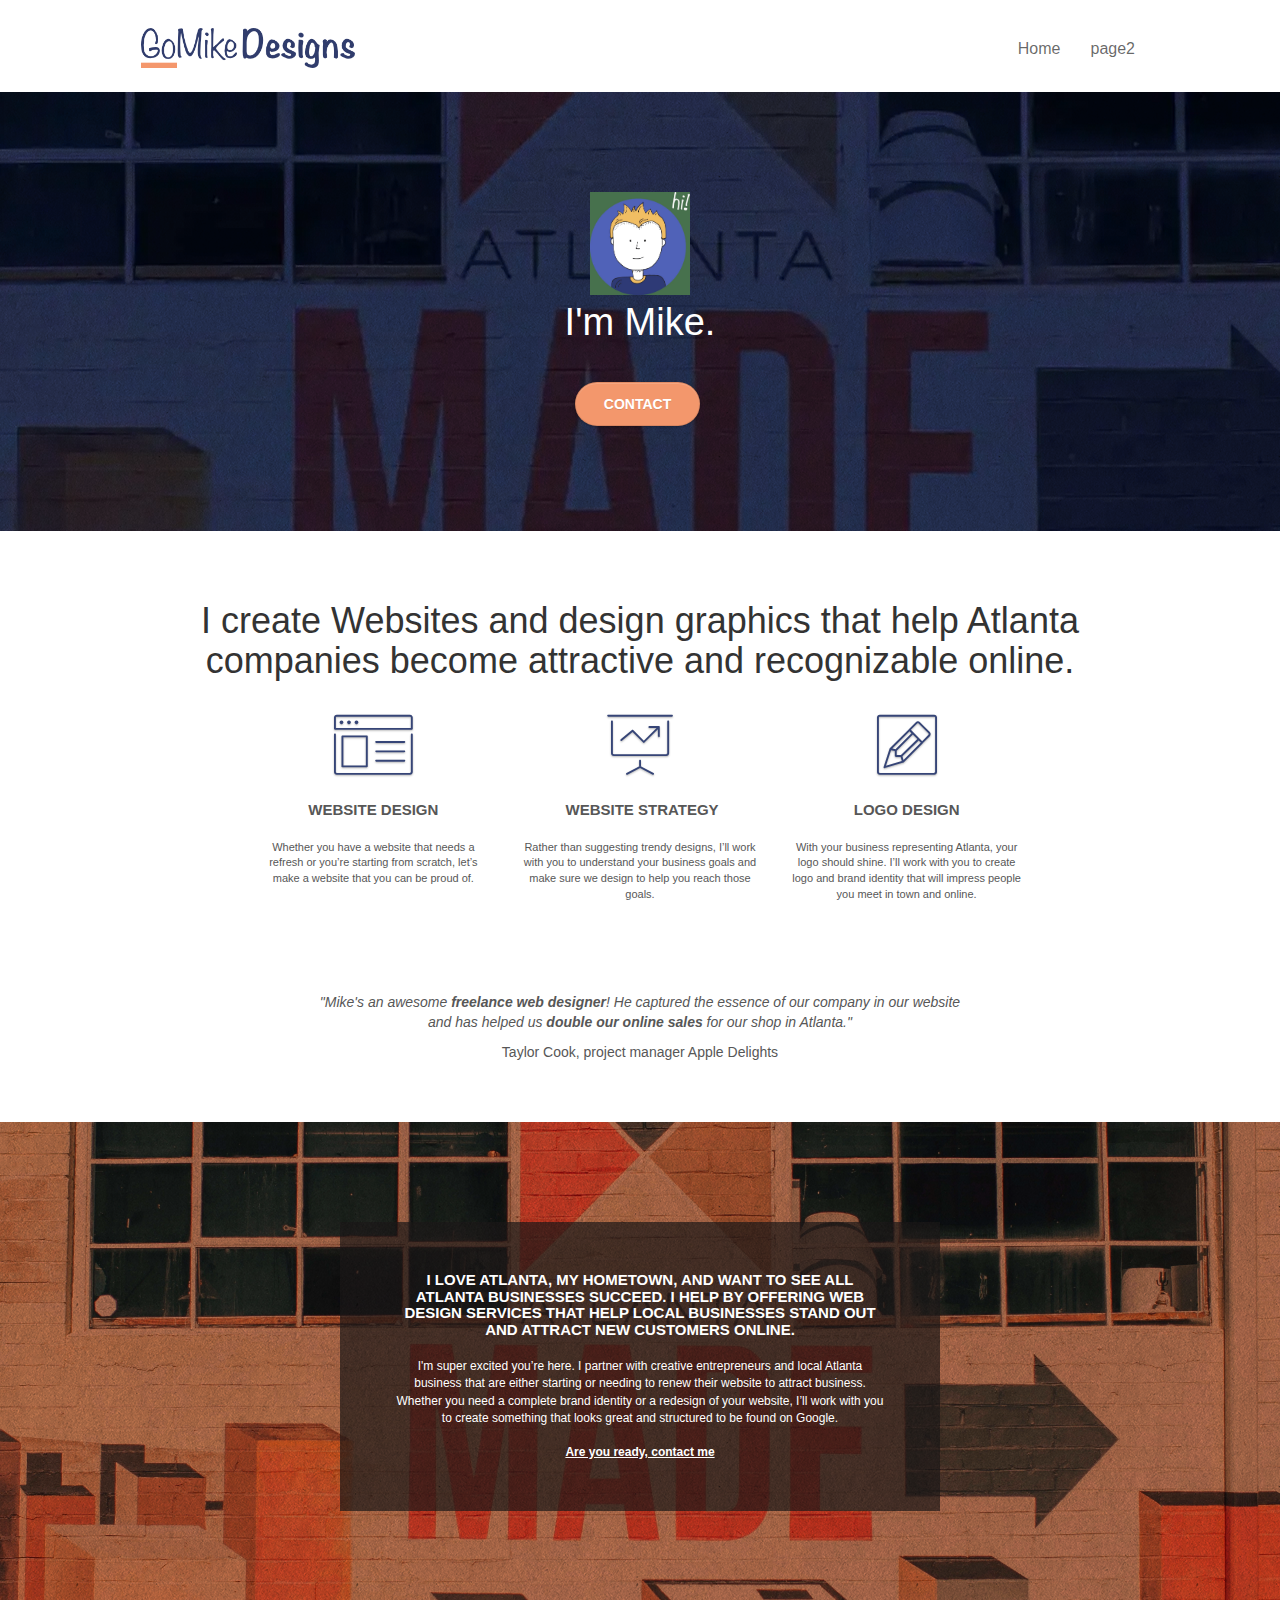
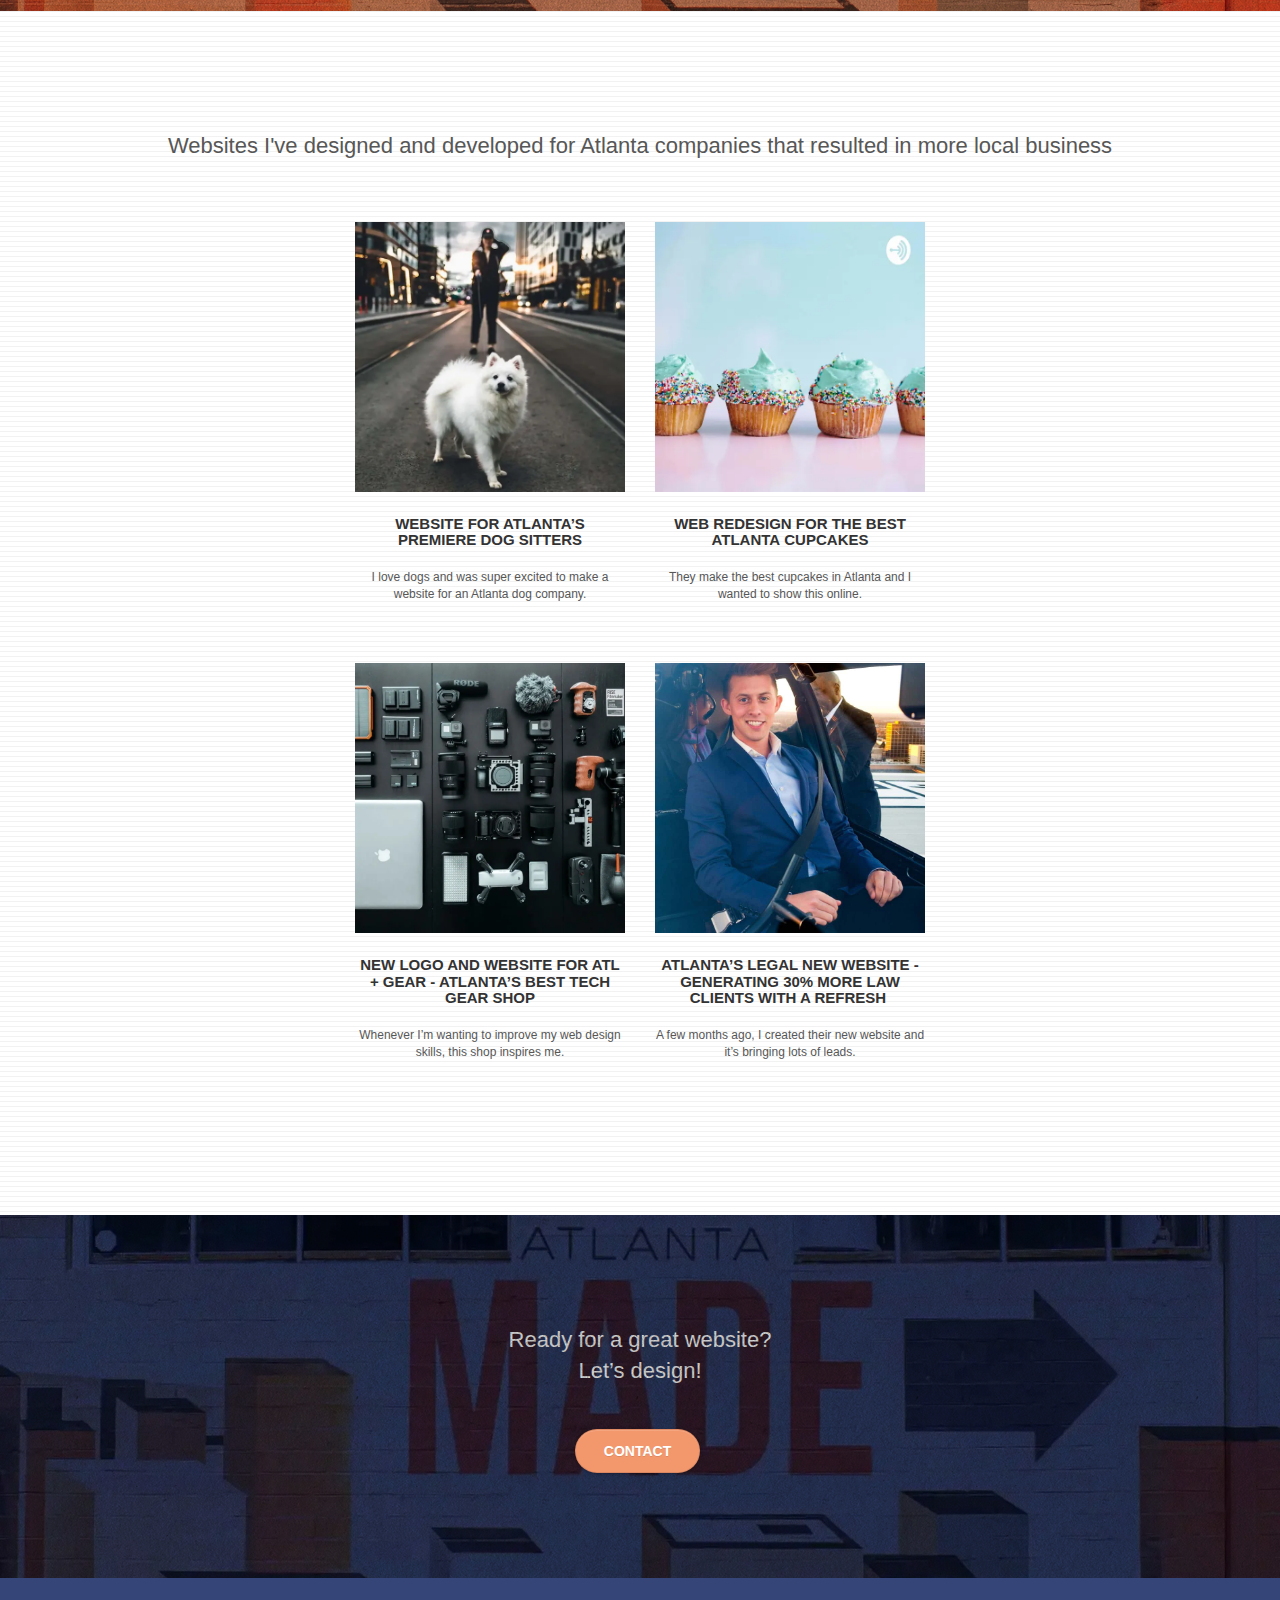
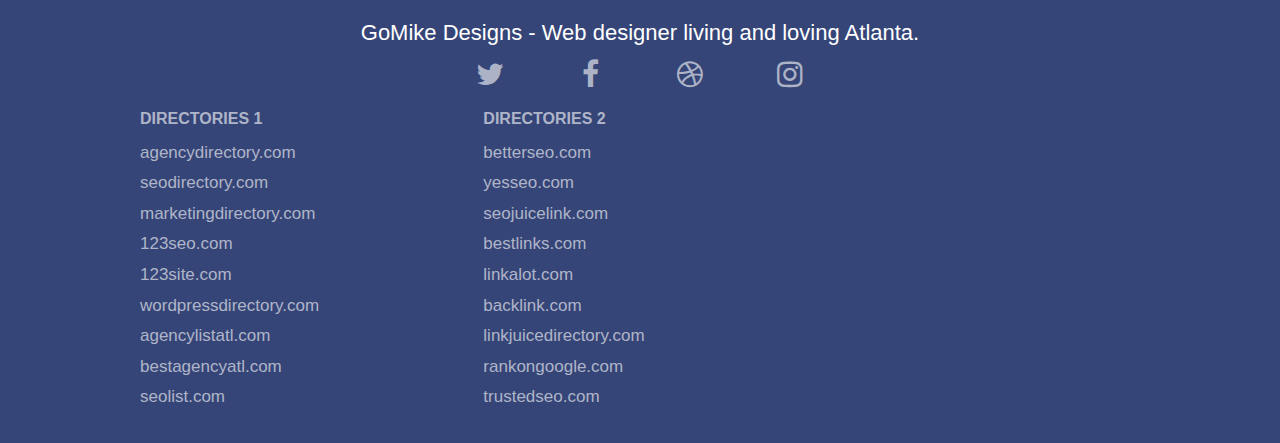
==== P4-Project-Updates/index.html @ a7c68af0 "deleted broken links in footer" ====
<!doctype html>
<html lang="en">
<head>
    <meta charset="utf-8">
    <meta name="keywords" content="seo, google, website, internet, web design, design agency, design agency, design agency, design agency, design agency, design agency, logo design atlanta">
    <meta name="description" content="I'm Mike and your should hire me to build your website">
    <meta name="viewport" content="width=device-width, initial-scale=1.0, viewport-fit=cover">
    <meta name="robots" content="index, follow">
	<link rel="shortcut icon" type="image/png" href="favicon.jpg">
    
	<link rel="stylesheet" type="text/css" href="./css/bootstrap.css">
	<link rel="stylesheet" type="text/css" href="style.css">
	<link rel="stylesheet" type="text/css" href="./css/font-awesome.css">
	<link rel="stylesheet" type="text/css" href="./css/et-line.css">
	
    
	<script defer src="./js/jquery-2.1.0-min.js"></script>
	<script defer src="./js/bootstrap-min.js"></script>
	<script defer src="./js/blocs-min.js"></script>
	<script defer src="./js/jquery.touchSwipe-min.js"></script>
	<script defer src="./js/gmaps-min.js"></script>

    <title>Go Mike Designs</title>

    
<!-- Analytics -->
 
<!-- Analytics END -->
    
</head>
<body>
<!-- Main container -->
<main class="page-container">
    
<!-- bloc-0 -->
<header class="bloc bgc-white l-bloc " id="bloc-0">
	<div class="container bloc-sm">
		<nav class="navbar row">
			<div class="navbar-header">
					<!-- <div class="keywords" style="color:#cccccc;font-size:1px;">web agency atlanta, web strategy, web design, logo, website, web, internet, logo design</div> -->
				<a class="navbar-brand" href="index.html"><img src="img/atlanta-web-design-logo.png" alt="Go Mike Designs" width="386" height="72" /></a>
					<!-- <div class="keywords" style="color:#cccccc;font-size:1px;">web agency atlanta, web strategy, web design, logo, website, web, internet, logo design</div> -->

				<button id="nav-toggle" type="button" class="ui-navbar-toggle navbar-toggle" data-toggle="collapse" data-target=".navbar-1">
					<span class="sr-only">Toggle navigation</span><span class="icon-bar"></span><span class="icon-bar"></span><span class="icon-bar"></span>
				</button>
			</div>
			<div class="collapse navbar-collapse navbar-1 special-dropdown-nav">
				<ul class="site-navigation nav navbar-nav">
					<li>
						<a href="index.html">Home</a>
					</li>
					<li>
					</li>
					<li>
						<a href="page2.html">page2</a>
					</li>
				</ul>
			</div>
		</nav>
	</div>
</header>
<!-- bloc-0 END -->

<!-- bloc-1-hero -->
<div class="bloc bgc-dark-slate-blue bg-atlanta-20made-20sign d-bloc bg-t-edge bloc-bg-texture texture-paper b-parallax" id="bloc-1-hero">
	<div class="container bloc-lg">
		<div class="row tight-width-whitespace">
			<div class="col-sm-12">
				<img src="img/atlanta_web_designer_mike@2x.jpg" class="center-block image-resize-mode" width="100" height="103" alt="Hi!" />
				<p class="text-center hero-bloc-text tc-white ">
					I'm Mike.
				</p>
				<div class="text-center">
					<a href="page2.html" class="btn btn-lg btn-clean btn-rd cta-hero btn-atomic-tangerine" id="cta-hero">Contact</a>
				</div>
			</div>
		</div>
	</div>
</div>
<!-- bloc-1-hero END -->

<!-- bloc-2-services -->
<section class="bloc bgc-white l-bloc" id="bloc-2-services">
	<div class="container bloc-md">
		<div class="row">
			<div class="col-sm-12 text-center">
				<h1>I create Websites and design graphics that help Atlanta companies become attractive and recognizable online.</h1>
			</div>
		</div>
		<div class="row voffset-lg med-width-whitespace">
			<div class="col-sm-4">
				<div class="text-center">
					<span class="et-icon-browser sm-shadow icon-dark-slate-blue icons icon-lg"></span>
				</div>
				<h2 class="mg-md text-center service-header">
					Website Design
				</h2>
				<p class="text-center ">
					Whether you have a website that needs a refresh or you&rsquo;re starting from scratch, let&rsquo;s make a website that you can be proud of.
				</p>
			</div>
			<div class="col-sm-4">
				<div class="text-center">
					<span class="et-icon-presentation sm-shadow icon-dark-slate-blue icons icon-lg"></span>
				</div>
				<h2 class="mg-md text-center service-header">
					&nbsp;Website Strategy
				</h2>
				<p class="text-center ">
					Rather than suggesting trendy designs, I&rsquo;ll work with you to understand your business goals and make sure we design to help you reach those goals.<br>
				</p>
			</div>
			<div class="col-sm-4">
				<div class="text-center">
					<span class="et-icon-edit sm-shadow icon-dark-slate-blue icons icon-lg"></span>
				</div>
				<h2 class="mg-md text-center service-header">
					Logo Design
				</h2>
				<p class="text-center ">
					With your business representing Atlanta, your logo should shine. I&rsquo;ll work with you to create logo and brand identity that will impress people you meet in town and online.
				</p>
			</div>
		</div>
		<div class="row voffset-lg voffset">
			<div class="col-xs-12 col-md-8 col-md-offset-2 text-center">
				<p class="quote">"Mike's an awesome <span class="quote-bold">freelance web designer</span>! He captured the essence of our company in our website and has helped us <span class="quote-bold">double our online sales</span> for our shop in Atlanta."</p>
				<p class="quote_name">Taylor Cook, project manager Apple Delights</p>
			</div>
		</div>
	</div>
</section>
<!-- bloc-2-services END -->

<!-- bloc-3-what-i-do -->
<section class="bloc tc-white bgc-atomic-tangerine bloc-bg-texture texture-paper b-parallax bg-atlanta-20made-20sign-20orange d-bloc" id="bloc-3-what-i-do">
	<div class="container bloc-lg">
		<div class="row tight-width-whitespace black-background">
			<div class="col-sm-12">
				<h3 class="mg-md text-center tc-white">
					I love Atlanta, my hometown, and want to see all Atlanta businesses succeed. I help by offering web design services that help local businesses stand out and attract new customers online.<br>
				</h3>
				<p class="text-center white">
					I'm super excited you&rsquo;re here. I partner with creative entrepreneurs and local Atlanta business that are either starting or needing to renew their website to attract business. Whether you need a complete brand identity or a redesign of your website, I&rsquo;ll work with you to create something that looks great and structured to be found on Google.<br><br><a class="ltc-white bold-link" href="page2.html">Are you ready, contact me</a><br>
				</p>
			</div>
		</div>
	</div>
</section>
<!-- bloc-3-what-i-do END -->

<!-- bloc-4-portfolio -->
<section class="bloc bgc-white bg-lines-h2-bg bg-repeat l-bloc" id="bloc-4-portfolio">
	<div class="container bloc-lg">
		<div class="row">
			<div class="col-sm-12 text-center">
								<h2>Websites I've designed and developed for Atlanta companies that resulted in more local business</h2>

			</div>
		</div>
		<div class="row tight-width-whitespace portfolio-row">
			<div class="col-sm-6">
				<a href="#" data-lightbox="img/white_small_dog_in_the_city.webp" data-gallery-id="gallery-1" data-caption="Website for Atlanta's Premiere dog salon" data-frame="snapshot-lb"><img src="img/white_small_dog_in_the_city.webp" width="600" height="338" class="img-responsive portfolio-thumb" alt="dog"/></a>
				<h3 class="mg-md text-center">
					Website for Atlanta&rsquo;s premiere Dog Sitters
				</h3>
				<p class="text-center">
					I love dogs and was super excited to make a website for an Atlanta dog company.
				</p>
			</div>
			<div class="col-sm-6">
				<a href="#" data-lightbox="img/decorated_cupcakes.webp" data-gallery-id="gallery-1" data-caption="web redesign for the best cupcakes in Atlanta" data-frame="snapshot-lb"><img src="img/decorated_cupcakes.webp" width="600" height="338" class="img-responsive portfolio-thumb" alt="decorated cupcakes" /></a>
				<h3 class="mg-md text-center">
					Web redesign for the best Atlanta&nbsp;cupcakes
				</h3>
				<p class="text-center">
					They make the best cupcakes in Atlanta and I wanted to show this online.
				</p>
			</div>
		</div>
		<div class="row tight-width-whitespace portfolio-row">
			<div class="col-sm-6">
				<a href="#" data-lightbox="img/gear_tech.webp" data-gallery-id="gallery-1" data-caption="New logo and website for Atlanta's best tech gear shop" data-frame="snapshot-lb"><img src="img/gear_tech.webp" width="600" height="338" class="img-responsive portfolio-thumb" alt="tech gear" /></a>
				<h3 class="mg-md text-center">
					New logo and website for Atl + Gear - Atlanta&rsquo;s best tech gear shop
				</h3>
				<p class="text-center">
					Whenever I&rsquo;m wanting to improve my web design skills, this shop inspires me.
				</p>
			</div>
			<div class="col-sm-6">
				<a href="#" data-lightbox="img/business_man.jpg" data-gallery-id="gallery-1" data-caption="Atlanta's legal website generates 30% more clients after web redesign" data-frame="snapshot-lb"><img src="img/business_man.jpg" width="600" height="338" class="img-responsive portfolio-thumb" alt="man in a business suit" /></a>
				<h3 class="mg-md text-center">
					Atlanta&rsquo;s legal new website - Generating 30% more law clients with a refresh&nbsp;
				</h3>
				<p class="text-center">
					A few months ago, I created their new website and it&rsquo;s bringing lots of leads.
				</p>
			</div>
		</div>
	</div>
</section>
<!-- bloc-4-portfolio END -->

<!-- bloc-5-cta -->
<section class="bloc bgc-dark-slate-blue bg-atlanta-20made-20sign d-bloc bloc-bg-texture texture-paper" id="bloc-5-cta">
	<div class="container bloc-lg">
		<div class="row">
			<h2 class="mg-md text-center tc-white">
				Ready for a great website? <br>Let&rsquo;s design!
			</h2>
			<div class="col-sm-12 text-center">
				<a href="page2.html" class="btn btn-atomic-tangerine btn-clean btn-rd btn-lg cta-hero">Contact</a>
			</div>
		</div>
	</div>
</section>
<!-- bloc-5-cta END -->

<!-- Footer - bloc-8 -->
<footer class="bloc bgc-dark-slate-blue d-bloc" id="bloc-8">
	<div class="container bloc-sm">
		<div class="row">
			<div class="col-sm-12">
				<h2 class="text-center white">
					GoMike Designs - Web designer living and loving Atlanta.<br>
				</h2>
				<div class="row row-no-gutters social">
					<div class="col-sm-3">
						<div class="text-center">
							<a class="social" href="index.html" aria-label="twitter"><span class="fa fa-twitter icon-md"></span></a>
						</div>
					</div>
					<div class="col-sm-3">
						<div class="text-center">
							<a class="social" href="index.html" aria-label="facebook"><span class="fa fa-facebook icon-md"></span></a>
						</div>
					</div>
					<div class="col-sm-3">
						<div class="text-center">
							<a class="social" href="index.html" aria-label="dribbble"><span class="fa fa-dribbble icon-md"></span></a>
						</div>
					</div>
					<div class="col-sm-3">
						<div class="text-center">
							<a class="social" href="index.html" aria-label="instagram"><span class="fa fa-instagram icon-md"></span></a>
						</div>
					</div>

					<!-- <div class="keywords" style="color:#364577;">web agency atlanta, web strategy, web design, logo, website, web, internet, logo design</div> -->

				</div>
					<div class="row">
						<!-- all broken links -->
					<!-- <div class="col-sm-4">
						<h3 class="col-sm-4_header">Partners</h3>
							<ul>
								<li><a href="car.com">car.com</a></li>
								<li><a href="pizza.com">pizza.com</a></li>
								<li><a href="myroof.com">myroof.com</a></li>
								<li><a href="realestateseo.com">realestateseo.com</a></li> 
							</ul>		
					</div> -->
					<div class="col-sm-4">
						<h3 class="col-sm-4_header">Directories 1</h3>
						<ul>
							<li><a href="agencydirectory.com">agencydirectory.com</a></li>
							<li><a href="seodirectory.com">seodirectory.com</a></li>
							<li><a href="marketingdirectory.com">marketingdirectory.com</a></li>
							<li><a href="123seo.com">123seo.com</a></li>
							<li><a href="123site.com">123site.com</a></li>
							<li><a href="wordpressdirectory.com">wordpressdirectory.com</a></li>
							<li><a href="agencylistatl.com">agencylistatl.com</a></li>
							<li><a href="bestagencyatl.com">bestagencyatl.com</a></li>
							<li><a href="seolist.com">seolist.com</a></li>
						</ul>
					</div>
					<div class="col-sm-4">
						<h3 class="col-sm-4_header">Directories 2</h3>
						<ul>
							<li><a href="betterseo.com">betterseo.com</a></li>
							<li><a href="yesseo.com">yesseo.com</a></li>
							<li><a href="seojuicelink.com">seojuicelink.com</a></li>
							<li><a href="bestlinks.com">bestlinks.com</a></li>
							<li><a href="linkalot.com">linkalot.com</a></li>
							<li><a href="backlink.com">backlink.com</a></li>
							<li><a href="linkjuicedirectory.com">linkjuicedirectory.com</a></li>
							<li><a href="rankongoogle.com">rankongoogle.com</a></li>
							<li><a href="trustedseo.com">trustedseo.com</a></li>
						</ul>
					</div>
				</div>
			</div>
		</div>
	</div>
</footer>
<!-- Footer - bloc-8 END -->

</main>
<!-- Main container END -->
    

</body>
</html>
---- P4-Project-Updates/style.css ----
body {
    margin: 0;
    padding: 0;
    background: #FFF;
    overflow-x: hidden;
    -webkit-font-smoothing: antialiased;
    -moz-osx-font-smoothing: grayscale;
}

a,
button {
    transition: all .3s ease-in-out;
    outline: none!important;
}

a:hover {
    text-decoration: none;
    cursor: pointer;
}

#page-loading-blocs-notifaction {
    position: fixed;
    top: 0;
    bottom: 0;
    width: 100%;
    z-index: 100000;
    background: #FFFFFF url("img/pageload-spinner.gif") no-repeat center center;
}

.bloc {
    width: 100%;
    clear: both;
    background: 50% 50% no-repeat;
    padding: 0 50px;
    -webkit-background-size: cover;
    -moz-background-size: cover;
    -o-background-size: cover;
    background-size: cover;
    position: relative;
}

.bloc .container {
    padding-left: 0;
    padding-right: 0;
}

.bloc-lg {
    padding: 100px 50px;
}

.bloc-md {
    padding: 50px;
}

.bloc-sm {
    padding: 20px 50px;
}

.bg-center,
.bg-l-edge,
.bg-r-edge,
.bg-t-edge,
.bg-b-edge,
.bg-tl-edge,
.bg-bl-edge,
.bg-tr-edge,
.bg-br-edge,
.bg-repeat {
    -webkit-background-size: auto!important;
    -moz-background-size: auto!important;
    -o-background-size: auto!important;
    background-size: auto!important;
}

.bg-repeat {
    background: repeat;
}

.bg-t-edge {
    background: top no-repeat;
}

.bloc-bg-texture::before {
    content: "";
    background-size: 2px 2px;
    position: absolute;
    top: 0;
    bottom: 0;
    left: 0;
    right: 0;
}

.texture-paper::before {
    background: url("img/texture_paper.webp");
    background-size: 280px 280px;
}

.b-parallax {
    background-attachment: fixed;
}

.d-bloc {
    color: rgba(255, 255, 255, .7);
}

.d-bloc button:hover {
    color: rgba(255, 255, 255, .9);
}

.d-bloc .icon-round,
.d-bloc .icon-square,
.d-bloc .icon-rounded,
.d-bloc .icon-semi-rounded-a,
.d-bloc .icon-semi-rounded-b {
    border-color: rgba(255, 255, 255, .9);
}

.d-bloc .divider-h span {
    border-color: rgba(255, 255, 255, .2);
}

.d-bloc .a-btn,
.d-bloc .navbar a,
.d-bloc .navbar-brand,
.d-bloc a .icon-sm,
.d-bloc a .icon-md,
.d-bloc a .icon-lg,
.d-bloc a .icon-xl,
.d-bloc h1 a,
.d-bloc h2 a,
.d-bloc h3 a,
.d-bloc h4 a,
.d-bloc h5 a,
.d-bloc h6 a,
.d-bloc p a {
    color: rgba(255, 255, 255, .6);
}

.d-bloc .a-btn:hover,
.d-bloc .navbar a:hover,
.d-bloc .navbar-brand:hover,
.d-bloc a:hover .icon-sm,
.d-bloc a:hover .icon-md,
.d-bloc a:hover .icon-lg,
.d-bloc a:hover .icon-xl,
.d-bloc h1 a:hover,
.d-bloc h2 a:hover,
.d-bloc h3 a:hover,
.d-bloc h4 a:hover,
.d-bloc h5 a:hover,
.d-bloc h6 a:hover,
.d-bloc p a:hover {
    color: rgba(255, 255, 255, 1);
}

.d-bloc .navbar-toggle .icon-bar {
    background: rgba(255, 255, 255, 1);
}

.d-bloc .btn-wire,
.d-bloc .btn-wire:hover {
    color: rgba(255, 255, 255, 1);
    border-color: rgba(255, 255, 255, 1);
}

.d-bloc .panel {
    color: rgba(0, 0, 0, .5);
}

.d-bloc .panel button:hover {
    color: rgba(0, 0, 0, .7);
}

.d-bloc .panel icon {
    border-color: rgba(0, 0, 0, .7);
}

.d-bloc .panel .divider-h span {
    border-color: rgba(0, 0, 0, .1);
}

.d-bloc .panel .a-btn {
    color: rgba(0, 0, 0, .6);
}

.d-bloc .panel .a-btn:hover {
    color: rgba(0, 0, 0, 1);
}

.d-bloc .panel .btn-wire,
.d-bloc .panel .btn-wire:hover {
    color: rgba(0, 0, 0, .7);
    border-color: rgba(0, 0, 0, .3);
}

.d-bloc .panel,
.l-bloc {
    color: rgba(0, 0, 0, .5);
}

.d-bloc .panel button:hover,
.l-bloc button:hover {
    color: rgba(0, 0, 0, .7);
}

.l-bloc .icon-round,
.l-bloc .icon-square,
.l-bloc .icon-rounded,
.l-bloc .icon-semi-rounded-a,
.l-bloc .icon-semi-rounded-b {
    border-color: rgba(0, 0, 0, .7);
}

.d-bloc .panel .divider-h span,
.l-bloc .divider-h span {
    border-color: rgba(0, 0, 0, .1);
}

.d-bloc .panel .a-btn,
.l-bloc .a-btn,
.l-bloc .navbar a,
.l-bloc .navbar-brand,
.l-bloc a .icon-sm,
.l-bloc a .icon-md,
.l-bloc a .icon-lg,
.l-bloc a .icon-xl,
.l-bloc h1 a,
.l-bloc h2 a,
.l-bloc h3 a,
.l-bloc h4 a,
.l-bloc h5 a,
.l-bloc h6 a,
.l-bloc p a {
    color: rgba(0, 0, 0, .6);
}

.d-bloc .panel .a-btn:hover,
.l-bloc .a-btn:hover,
.l-bloc .navbar a:hover,
.l-bloc .navbar-brand:hover,
.l-bloc a:hover .icon-sm,
.l-bloc a:hover .icon-md,
.l-bloc a:hover .icon-lg,
.l-bloc a:hover .icon-xl,
.l-bloc h1 a:hover,
.l-bloc h2 a:hover,
.l-bloc h3 a:hover,
.l-bloc h4 a:hover,
.l-bloc h5 a:hover,
.l-bloc h6 a:hover,
.l-bloc p a:hover {
    color: rgba(0, 0, 0, 1);
}

.l-bloc .navbar-toggle .icon-bar {
    color: rgba(0, 0, 0, .6);
}

.d-bloc .panel .btn-wire,
.d-bloc .panel .btn-wire:hover,
.l-bloc .btn-wire,
.l-bloc .btn-wire:hover {
    color: rgba(0, 0, 0, .7);
    border-color: rgba(0, 0, 0, .3);
}

.voffset {
    margin-top: 30px;
}

.voffset-lg {
    margin-top: 80px;
}

.row-no-gutters {
    margin-right: 0;
    margin-left: 0;
}

.row.row-no-gutters > [class^="col-"],
.row.row-no-gutters > [class*=" col-"] {
    padding-right: 0;
    padding-left: 0;
}

#bloc-2-services p {
    font-size: 11px;
}
.quote {
    font-size: 14px!important;
    font-style: italic;
}
.quote-bold {
    font-weight: bold;
}
.quote_name{
    font-size: 14px!important;
}

.navbar {
    margin-bottom: 0;
    z-index: 1;
}

.navbar-brand {
    height: auto;
    padding: 3px 15px;
    font-size: 25px;
    font-weight: normal;
    font-weight: 600;
    line-height: 44px;
}

.navbar-brand img {
    max-height: 40px;
    width: auto;
    margin: 0 5px 0 0;
    display: inline;
}

.navbar-brand img[src$=svg] {
    min-width: 100px;
}

.nav-center .navbar-brand img {
    margin: 0;
}

.navbar .nav {
    padding-top: 2px;
    margin-right: -16px;
    float: right;
    z-index: 1;
}

.nav > li {
    float: left;
    margin-top: 4px;
    font-size: 16px;
}

.navbar-nav .open .dropdown-menu > li > a {
    text-align: inherit;
}

.nav > li a:hover,
.nav > li a:focus {
    background: transparent;
}

.navbar-toggle {
    margin: 10px 10px 0 0;
    border: 0px;
}

.navbar-toggle:hover {
    background: transparent!important;
}

.navbar-toggle .icon-bar {
    background-color: rgba(0, 0, 0, .5);
    width: 26px;
}

.nav-invert .navbar .nav {
    float: left;
}

.nav-invert .navbar-header,
.nav-invert .navbar-brand {
    float: right;
    position: relative;
    z-index: 2;
}

footer ul{
    list-style: none;
    padding-left: 0;
    line-height: 1.8;
    font-size: 17px;
}
.col-sm-4_header{
    font-size: 16px;
    text-transform: uppercase;
    color: #afb5c9!important;
}
@media (min-width: 768px) {
    .site-navigation {
        position: absolute;
        top: 50%;
        right: 20px;
        transform: translate(0, -50%);
        -webkit-transform: translateY(-50%);
    }
    .nav > li .dropdown-menu a,
    .nav > li .dropdown-menu a:hover {
        color: #484848;
    }
    .nav-invert .site-navigation {
        left: 0;
        right: 0;
    }
    .nav-center {
        text-align: center;
    }
    .nav-center .navbar-header {
        width: 100%;
    }
    .nav-center .navbar-header,
    .nav-center .navbar-brand,
    .nav-center .nav > li {
        float: none;
        display: inline-block;
    }
    .nav-center .site-navigation {
        position: relative;
        width: 100%;
        right: 0;
        margin-right: 0px;
        margin-top: 20px;
    }
    .nav-center.mini-nav .navbar-toggle {
        float: none;
        margin: 10px auto 0;
    }
}

.nav > li > .dropdown a {
    background: none!important;
    display: block;
    padding: 14px 15px;
}

nav .caret {
    margin: 0 5px;
}

.dropdown-menu .dropdown-menu {
    top: -8px;
    left: 100%;
}

.dropdown-menu .dropmenu-flow-right {
    top: 100%;
    left: 0;
    margin-left: -1px;
    border-top-left-radius: 0;
    border-top-right-radius: 0;
}

.dropdown-menu .dropdown span {
    border: 4px solid black;
    border-top-color: transparent;
    border-right-color: transparent;
    border-bottom-color: transparent;
    margin: 6px -5px 0 0!important;
    float: right;
}

.mg-md {
    margin-top: 10px;
    margin-bottom: 20px;
}

.mg-lg {
    margin-top: 10px;
    margin-bottom: 40px;
}

.btn {
    margin: 0 5px 5px 0;
}

.btn.pull-right {
    margin: 0 0 5px 5px;
}

.btn-d,
.btn-d:hover,
.btn-d:focus {
    color: #FFF;
    background: rgba(0, 0, 0, .3);
}

button {
    outline: none!important;
}

.btn-rd {
    border-radius: 40px;
}

.btn-clean {
    border: 1px solid rgba(0, 0, 0, .08);
    border-bottom-color: rgba(0, 0, 0, .1);
    text-shadow: 0 1px 0 rgba(0, 0, 1, .1);
    box-shadow: 0 1px 3px rgba(0, 0, 1, .25), inset 0 1px 0 0 rgba(255, 255, 255, .15);
}

.icon-md {
    font-size: 30px!important;
}

.icon-lg {
    font-size: 60px!important;
}

.sm-shadow {
    text-shadow: 0 1px 2px rgba(0, 0, 0, .3);
}

.panel-sq,
.panel-sq .panel-heading,
.panel-sq .panel-footer {
    border-radius: 0;
}

.panel-rd {
    border-radius: 30px;
}

.panel-rd .panel-heading {
    border-radius: 29px 29px 0 0;
}

.panel-rd .panel-footer {
    border-radius: 0 0 29px 29px;
}

.form-control {
    border-color: rgba(0, 0, 0, .1);
    box-shadow: none;
    margin-bottom: 20px;
    font-size: 17px;
}

.scrollToTop {
    width: 40px;
    height: 40px;
    position: fixed;
    bottom: 20px;
    right: 20px;
    opacity: 0;
    z-index: 500;
    transition: all .3s ease-in-out;
}

.scrollToTop span {
    margin-top: 6px;
}

.showScrollTop {
    font-size: 14px;
    opacity: 1;
}

a[data-lightbox] {
    position: relative;
    display: block;
    text-align: center;
}

a[data-lightbox]:hover::before {
    content: "+";
    font-family: "HelveticaNeue-Light", "Helvetica Neue Light", "Helvetica Neue", Helvetica, Arial;
    font-size: 32px;
    width: 50px;
    height: 50px;
    margin-left: -25px;
    border-radius: 50%;
    background: rgba(0, 0, 0, .6);
    color: #FFF;
    font-weight: 100;
    z-index: 1;
    position: absolute;
    top: 50%;
    transform: translateY(-50%);
    -webkit-transform: translateY(-50%);
}

a[data-lightbox]:hover img {
    opacity: 0.6;
    -webkit-animation-fill-mode: none;
    animation-fill-mode: none;
}

#lightbox-modal {
    display: flex;
    align-items: center;
}

#lightbox-modal .modal-dialog {
    width: 90%;
    max-width: 900px;
    margin: 0 auto 0;
}

#lightbox-modal .modal-dialog img {
    max-height: 90vh;
    margin: 0 auto;
}

.lightbox-caption {
    padding: 20px;
    color: #FFF;
    background: rgba(0, 0, 0, .5);
    position: absolute;
    left: 15px;
    right: 15px;
    bottom: 5px;
}

.close-lightbox {
    color: #FFF;
    font-size: 30px;
    position: absolute;
    top: 20px;
    right: 20px;
    z-index: 20;
    background: rgba(0, 0, 0, .5);
    border: none;
    line-height: 30px;
    padding: 0 9px 5px;
    opacity: 0.3;
}

.close-lightbox:hover,
.next-lightbox:hover,
.prev-lightbox:hover {
    opacity: 1.0;
    color: #FFF;
}

.next-lightbox,
.prev-lightbox {
    font-size: 20px;
    color: rgba(255, 255, 255, .9);
    background: rgba(0, 0, 0, .5);
    transition: all .2s ease-in-out;
    position: absolute;
    top: 45%;
    z-index: 1;
    opacity: 0.4;
}

.next-lightbox {
    padding: 6px 8px 1px 13px;
    right: 25px;
}

.prev-lightbox {
    padding: 6px 13px 1px 10px;
    left: 25px;
}

.snapshot-lb .modal-body {
    padding-bottom: 45px;
}

.snapshot-lb .lightbox-caption {
    padding: 0;
    color: rgba(0, 0, 0, .5);
    background: none;
}

h1,
h2,
h3,
h4,
h5,
h6,
p,
label,
.btn {
    font-family: "helvetica";
    font-weight: 400;
    color: #575757;
}


a{
    font-family: "helvetica";
    font-weight: 400;
    color:#afb5c9;
}
a:hover{
color: #fff;
}
.container {
    max-width: 1000px;
}

.hero-bloc-text {
    font-size: 38px;
}

.hero-bloc-text-sub {
    font-size: 36px;
}

.statement-bloc-text {
    line-height: 26px;
    font-style: italic;
    font-size: 20px;
    text-align: center;
    font-weight: lighter;
    max-width: 520px;
    margin: auto auto auto auto;
}

p {
    font-size: 12px;
}

.tight-width-whitespace {
    max-width: 600px;
    margin: auto auto auto auto;
}

.h1 {
    font-size: 20px;
    font-family: "Open Sans";
}

.cta-hero {
    margin-top: 22px;
    color: #FFFFFF!important;
    text-transform: uppercase;
    padding: 12px 28px 12px 28px;
    font-size: 1.0em;
    font-weight: 700;
}

.social {
    max-width: 400px;
    margin: auto auto auto auto;
}

h2 {
    font-size: 22px;
    line-height: 1.4em;
}

h3 {
    font-size: 15px;
    text-transform: uppercase;
    font-weight: 700;
    color: #333333!important;
}

.med-width-whitespace {
    max-width: 800px;
    margin: auto auto auto auto;
    box-shadow: 0px 0px 0px #000000;
}

h1 {
    color: #333333!important;
}

h4 {
    color: #333333!important;
}

.icons {
    margin-bottom: 14px;
    margin-top: 24px;
}

.white {
    color: #FFFFFF!important;
}

.portfolio-thumb {
    margin-bottom: 24px;
}

.portfolio-row {
    margin-bottom: 44px;
    margin-top: 50px;
}

.avatar {
    box-shadow: 0px 4px 9px rgba(0, 0, 0, 0.3);
}

.black-background {
    background-color: rgba(35, 31, 32, 0.7);
    padding: 40px 40px 40px 40px;
}

.bold-link {
    font-weight: 900;
    text-decoration: underline!important;
}

.service-header {
    font-size: 15px;
    font-weight: 700;
    text-transform: uppercase;
}

.bgc-white {
    background-color: #FFFFFF;
}

.bgc-dark-slate-blue {
    background-color: #364577;
}

.bgc-atomic-tangerine {
    background-color: #F3976C;
}

/* .tc-white {
    color: #364577!important;
} */
.tc-white {
    color: #FFFFFF!important;
}

.btn-atomic-tangerine {
    background: #F3976C;
    color: #FFFFFF!important;
}

.btn-atomic-tangerine:hover {
    background: #c27956!important;
    color: #FFFFFF!important;
}

.ltc-white {
    color: #FFFFFF!important;
}

.ltc-white:hover {
    color: #cccccc!important;
}

.ltc-atomic-tangerine {
    color: #F3976C!important;
}

.ltc-atomic-tangerine:hover {
    color: #c27956!important;
}

.icon-dark-slate-blue {
    color: #364577!important;
    border-color: #364577!important;
}

.bg-dots-bg {
    background-image: url("img/dots-bg.png");
}

.bg-lines-h2-bg {
    background-image: url("img/lines-h2-bg.png");
}

.bg-atlanta-20made-20sign {
    background-image: url("img/ATL_blue.webp");
}

.bg-atlanta-20made-20sign-20orange {
    background-image: url("img/atlanta_orange.webp");
}

@media (max-width: 1024px) {
    .bloc {
        padding-left: 20px;
        padding-right: 20px;
    }
    .bloc.full-width-bloc,
    .bloc-tile-2.full-width-bloc .container,
    .bloc-tile-3.full-width-bloc .container,
    .bloc-tile-4.full-width-bloc .container {
        padding-left: 0;
        padding-right: 0;
    }
}

@media (max-width: 992px) and (min-width: 768px) {
    .navbar .nav {
        max-width: 80%
    }
    .nav-center.navbar .nav {
        max-width: 100%
    }
}

@media only screen and (min-width: 768px) and (max-width: 1024px) and (orientation: landscape) {
    .b-parallax {
        background-attachment: scroll;
    }
}

@media only screen and (min-width: 1024px) and (max-width: 1366px) {
    .b-parallax {
        background-attachment: scroll;
    }
}

@media (max-width: 991px) {
    .container {
        width: 100%;
    }
    .b-parallax {
        background-attachment: scroll;
    }
    .page-container,
    #hero-bloc {
        overflow-x: hidden;
        position: relative;
    }
    /* .bloc {
        padding-left: constant(safe-area-inset-left);
        padding-right: constant(safe-area-inset-right);
    } */
    /* i believe it should be env not constant but i like the view of it not being there at all */
    .bloc-group,
    .bloc-group .bloc {
        display: block;
        width: 100%;
    }
    .bloc-fill-screen .fill-bloc-top-edge,
    .bloc-fill-screen .fill-bloc-bottom-edge {
        padding: 0 20px;
        /* padding-left: constant(safe-area-inset-left);
        padding-right: constant(safe-area-inset-right); */
    }
}

@media (max-width: 767px) {
    .page-container {
        overflow-x: hidden;
        position: relative;
    }
    h1,
    h2,
    h3,
    h4,
    h5,
    h6,
    p,
    #disqus_thread {
        padding-left: 10px!important;
        padding-right: 10px!important;
    }
    .b-parallax {
        background-attachment: scroll;
    }
    .navbar .nav {
        padding-top: 0;
        border-top: 1px solid rgba(0, 0, 0, .2);
        float: none!important;
    }
    .navbar.row {
        margin-left: 0;
        margin-right: 0;
    }
    .site-navigation {
        position: inherit;
        transform: none;
        -webkit-transform: none;
        -ms-transform: none;
    }
    .nav > li {
        margin-top: 0;
        border-bottom: 1px solid rgba(0, 0, 0, .1);
        background: rgba(0, 0, 0, .05);
        text-align: left;
        padding-left: 15px;
        width: 100%;
    }
    .nav > li:hover {
        background: rgba(0, 0, 0, .08);
    }
    .dropdown .dropdown a .caret {
        float: none;
        margin: 5px 0 0 10px!important;
        border: 4px solid black;
        border-bottom-color: transparent;
        border-right-color: transparent;
        border-left-color: transparent;
    }
    #hero-bloc .navbar .nav {
        background: rgba(0, 0, 0, .8);
    }
    #hero-bloc .navbar .nav a {
        color: rgba(255, 255, 255, .6);
    }
    .hero {
        padding: 50px 0;
    }
    .hero-nav {
        left: -1px;
        right: -1px;
    }
    .navbar-collapse {
        padding: 0;
        overflow-x: hidden;
        -webkit-box-shadow: none;
        box-shadow: none;
    }
    .navbar-brand img {
        max-height: 40px;
        width: auto;
    }
    .nav-invert .navbar-header {
        float: none;
        width: 100%;
    }
    .nav-invert .navbar-toggle {
        float: left;
        margin-left: 10px;
    }
    .bloc {
        padding-left: 0;
        padding-right: 0;
    }
    .bloc-xxl,
    .bloc-xl,
    .bloc-lg {
        padding: 40px 0;
    }
    .bloc-sm,
    .bloc-md {
        padding-left: 0;
        padding-right: 0;
    }
    .bloc-tile-2 .container,
    .bloc-tile-3 .container,
    .bloc-tile-4 .container,
    .bloc-fill-screen .fill-bloc-top-edge,
    .bloc-fill-screen .fill-bloc-bottom-edge {
        padding-left: 0;
        padding-right: 0;
    }
    .a-block {
        padding: 0 10px;
    }
    .btn-dwn {
        display: none;
    }
    .voffset {
        margin-top: 5px;
    }
    .voffset-md {
        margin-top: 20px;
    }
    .voffset-lg {
        margin-top: 30px;
    }
    form {
        padding: 5px;
    }
    .close-lightbox {
        display: inline-block;
    }
    .blocsapp-device-iphone5 {
        background-size: 216px 425px;
        padding-top: 60px;
        width: 216px;
        height: 425px;
    }
    .blocsapp-device-iphone5 img {
        width: 180px;
        height: 320px;
    }
    .bg-atlanta-20made-20sign {
        background-image: url("img/ATL_blue_mobile.webp");
    }
    
}

@media (max-width: 400px) {
    .bloc {
        padding-left: 0;
        padding-right: 0;
    }
}

@media (max-width: 767px) {
    .bloc-mob-center-text {
        text-align: center;
    }
}
---- P4-Project-Updates/css/et-line.css ----
@font-face {
    font-family: et-line;
    src: url(../fonts/et-line.eot);
    src: url(../fonts/et-line.eot?#iefix) format('embedded-opentype'), url(../fonts/et-line.woff) format('woff'), url(../fonts/et-line.ttf) format('truetype'), url(../fonts/et-line.svg#et-line) format('svg');
    font-weight: 400;
    font-style: normal
}

.et-icon-adjustments,
.et-icon-alarmclock,
.et-icon-anchor,
.et-icon-aperture,
.et-icon-attachment,
.et-icon-bargraph,
.et-icon-basket,
.et-icon-beaker,
.et-icon-bike,
.et-icon-book-open,
.et-icon-briefcase,
.et-icon-browser,
.et-icon-calendar,
.et-icon-camera,
.et-icon-caution,
.et-icon-chat,
.et-icon-circle-compass,
.et-icon-clipboard,
.et-icon-clock,
.et-icon-cloud,
.et-icon-compass,
.et-icon-desktop,
.et-icon-dial,
.et-icon-document,
.et-icon-documents,
.et-icon-download,
.et-icon-dribbble,
.et-icon-edit,
.et-icon-envelope,
.et-icon-expand,
.et-icon-facebook,
.et-icon-flag,
.et-icon-focus,
.et-icon-gears,
.et-icon-genius,
.et-icon-gift,
.et-icon-global,
.et-icon-globe,
.et-icon-googleplus,
.et-icon-grid,
.et-icon-happy,
.et-icon-hazardous,
.et-icon-heart,
.et-icon-hotairballoon,
.et-icon-hourglass,
.et-icon-key,
.et-icon-laptop,
.et-icon-layers,
.et-icon-lifesaver,
.et-icon-lightbulb,
.et-icon-linegraph,
.et-icon-linkedin,
.et-icon-lock,
.et-icon-magnifying-glass,
.et-icon-map,
.et-icon-map-pin,
.et-icon-megaphone,
.et-icon-mic,
.et-icon-mobile,
.et-icon-newspaper,
.et-icon-notebook,
.et-icon-paintbrush,
.et-icon-paperclip,
.et-icon-pencil,
.et-icon-phone,
.et-icon-picture,
.et-icon-pictures,
.et-icon-piechart,
.et-icon-presentation,
.et-icon-pricetags,
.et-icon-printer,
.et-icon-profile-female,
.et-icon-profile-male,
.et-icon-puzzle,
.et-icon-quote,
.et-icon-recycle,
.et-icon-refresh,
.et-icon-ribbon,
.et-icon-rss,
.et-icon-sad,
.et-icon-scissors,
.et-icon-scope,
.et-icon-search,
.et-icon-shield,
.et-icon-speedometer,
.et-icon-strategy,
.et-icon-streetsign,
.et-icon-tablet,
.et-icon-target,
.et-icon-telescope,
.et-icon-toolbox,
.et-icon-tools,
.et-icon-tools-2,
.et-icon-trophy,
.et-icon-tumblr,
.et-icon-twitter,
.et-icon-upload,
.et-icon-video,
.et-icon-wallet,
.et-icon-wine {
    font-family: et-line;
    speak: none;
    font-style: normal;
    font-weight: 400;
    font-variant: normal;
    text-transform: none;
    line-height: 1;
    -webkit-font-smoothing: antialiased;
    -moz-osx-font-smoothing: grayscale;
    display: inline-block
}

.et-icon-mobile:before {
    content: "\e000"
}

.et-icon-laptop:before {
    content: "\e001"
}

.et-icon-desktop:before {
    content: "\e002"
}

.et-icon-tablet:before {
    content: "\e003"
}

.et-icon-phone:before {
    content: "\e004"
}

.et-icon-document:before {
    content: "\e005"
}

.et-icon-documents:before {
    content: "\e006"
}

.et-icon-search:before {
    content: "\e007"
}

.et-icon-clipboard:before {
    content: "\e008"
}

.et-icon-newspaper:before {
    content: "\e009"
}

.et-icon-notebook:before {
    content: "\e00a"
}

.et-icon-book-open:before {
    content: "\e00b"
}

.et-icon-browser:before {
    content: "\e00c"
}

.et-icon-calendar:before {
    content: "\e00d"
}

.et-icon-presentation:before {
    content: "\e00e"
}

.et-icon-picture:before {
    content: "\e00f"
}

.et-icon-pictures:before {
    content: "\e010"
}

.et-icon-video:before {
    content: "\e011"
}

.et-icon-camera:before {
    content: "\e012"
}

.et-icon-printer:before {
    content: "\e013"
}

.et-icon-toolbox:before {
    content: "\e014"
}

.et-icon-briefcase:before {
    content: "\e015"
}

.et-icon-wallet:before {
    content: "\e016"
}

.et-icon-gift:before {
    content: "\e017"
}

.et-icon-bargraph:before {
    content: "\e018"
}

.et-icon-grid:before {
    content: "\e019"
}

.et-icon-expand:before {
    content: "\e01a"
}

.et-icon-focus:before {
    content: "\e01b"
}

.et-icon-edit:before {
    content: "\e01c"
}

.et-icon-adjustments:before {
    content: "\e01d"
}

.et-icon-ribbon:before {
    content: "\e01e"
}

.et-icon-hourglass:before {
    content: "\e01f"
}

.et-icon-lock:before {
    content: "\e020"
}

.et-icon-megaphone:before {
    content: "\e021"
}

.et-icon-shield:before {
    content: "\e022"
}

.et-icon-trophy:before {
    content: "\e023"
}

.et-icon-flag:before {
    content: "\e024"
}

.et-icon-map:before {
    content: "\e025"
}

.et-icon-puzzle:before {
    content: "\e026"
}

.et-icon-basket:before {
    content: "\e027"
}

.et-icon-envelope:before {
    content: "\e028"
}

.et-icon-streetsign:before {
    content: "\e029"
}

.et-icon-telescope:before {
    content: "\e02a"
}

.et-icon-gears:before {
    content: "\e02b"
}

.et-icon-key:before {
    content: "\e02c"
}

.et-icon-paperclip:before {
    content: "\e02d"
}

.et-icon-attachment:before {
    content: "\e02e"
}

.et-icon-pricetags:before {
    content: "\e02f"
}

.et-icon-lightbulb:before {
    content: "\e030"
}

.et-icon-layers:before {
    content: "\e031"
}

.et-icon-pencil:before {
    content: "\e032"
}

.et-icon-tools:before {
    content: "\e033"
}

.et-icon-tools-2:before {
    content: "\e034"
}

.et-icon-scissors:before {
    content: "\e035"
}

.et-icon-paintbrush:before {
    content: "\e036"
}

.et-icon-magnifying-glass:before {
    content: "\e037"
}

.et-icon-circle-compass:before {
    content: "\e038"
}

.et-icon-linegraph:before {
    content: "\e039"
}

.et-icon-mic:before {
    content: "\e03a"
}

.et-icon-strategy:before {
    content: "\e03b"
}

.et-icon-beaker:before {
    content: "\e03c"
}

.et-icon-caution:before {
    content: "\e03d"
}

.et-icon-recycle:before {
    content: "\e03e"
}

.et-icon-anchor:before {
    content: "\e03f"
}

.et-icon-profile-male:before {
    content: "\e040"
}

.et-icon-profile-female:before {
    content: "\e041"
}

.et-icon-bike:before {
    content: "\e042"
}

.et-icon-wine:before {
    content: "\e043"
}

.et-icon-hotairballoon:before {
    content: "\e044"
}

.et-icon-globe:before {
    content: "\e045"
}

.et-icon-genius:before {
    content: "\e046"
}

.et-icon-map-pin:before {
    content: "\e047"
}

.et-icon-dial:before {
    content: "\e048"
}

.et-icon-chat:before {
    content: "\e049"
}

.et-icon-heart:before {
    content: "\e04a"
}

.et-icon-cloud:before {
    content: "\e04b"
}

.et-icon-upload:before {
    content: "\e04c"
}

.et-icon-download:before {
    content: "\e04d"
}

.et-icon-target:before {
    content: "\e04e"
}

.et-icon-hazardous:before {
    content: "\e04f"
}

.et-icon-piechart:before {
    content: "\e050"
}

.et-icon-speedometer:before {
    content: "\e051"
}

.et-icon-global:before {
    content: "\e052"
}

.et-icon-compass:before {
    content: "\e053"
}

.et-icon-lifesaver:before {
    content: "\e054"
}

.et-icon-clock:before {
    content: "\e055"
}

.et-icon-aperture:before {
    content: "\e056"
}

.et-icon-quote:before {
    content: "\e057"
}

.et-icon-scope:before {
    content: "\e058"
}

.et-icon-alarmclock:before {
    content: "\e059"
}

.et-icon-refresh:before {
    content: "\e05a"
}

.et-icon-happy:before {
    content: "\e05b"
}

.et-icon-sad:before {
    content: "\e05c"
}

.et-icon-facebook:before {
    content: "\e05d"
}

.et-icon-twitter:before {
    content: "\e05e"
}

.et-icon-googleplus:before {
    content: "\e05f"
}

.et-icon-rss:before {
    content: "\e060"
}

.et-icon-tumblr:before {
    content: "\e061"
}

.et-icon-linkedin:before {
    content: "\e062"
}

.et-icon-dribbble:before {
    content: "\e063"
}
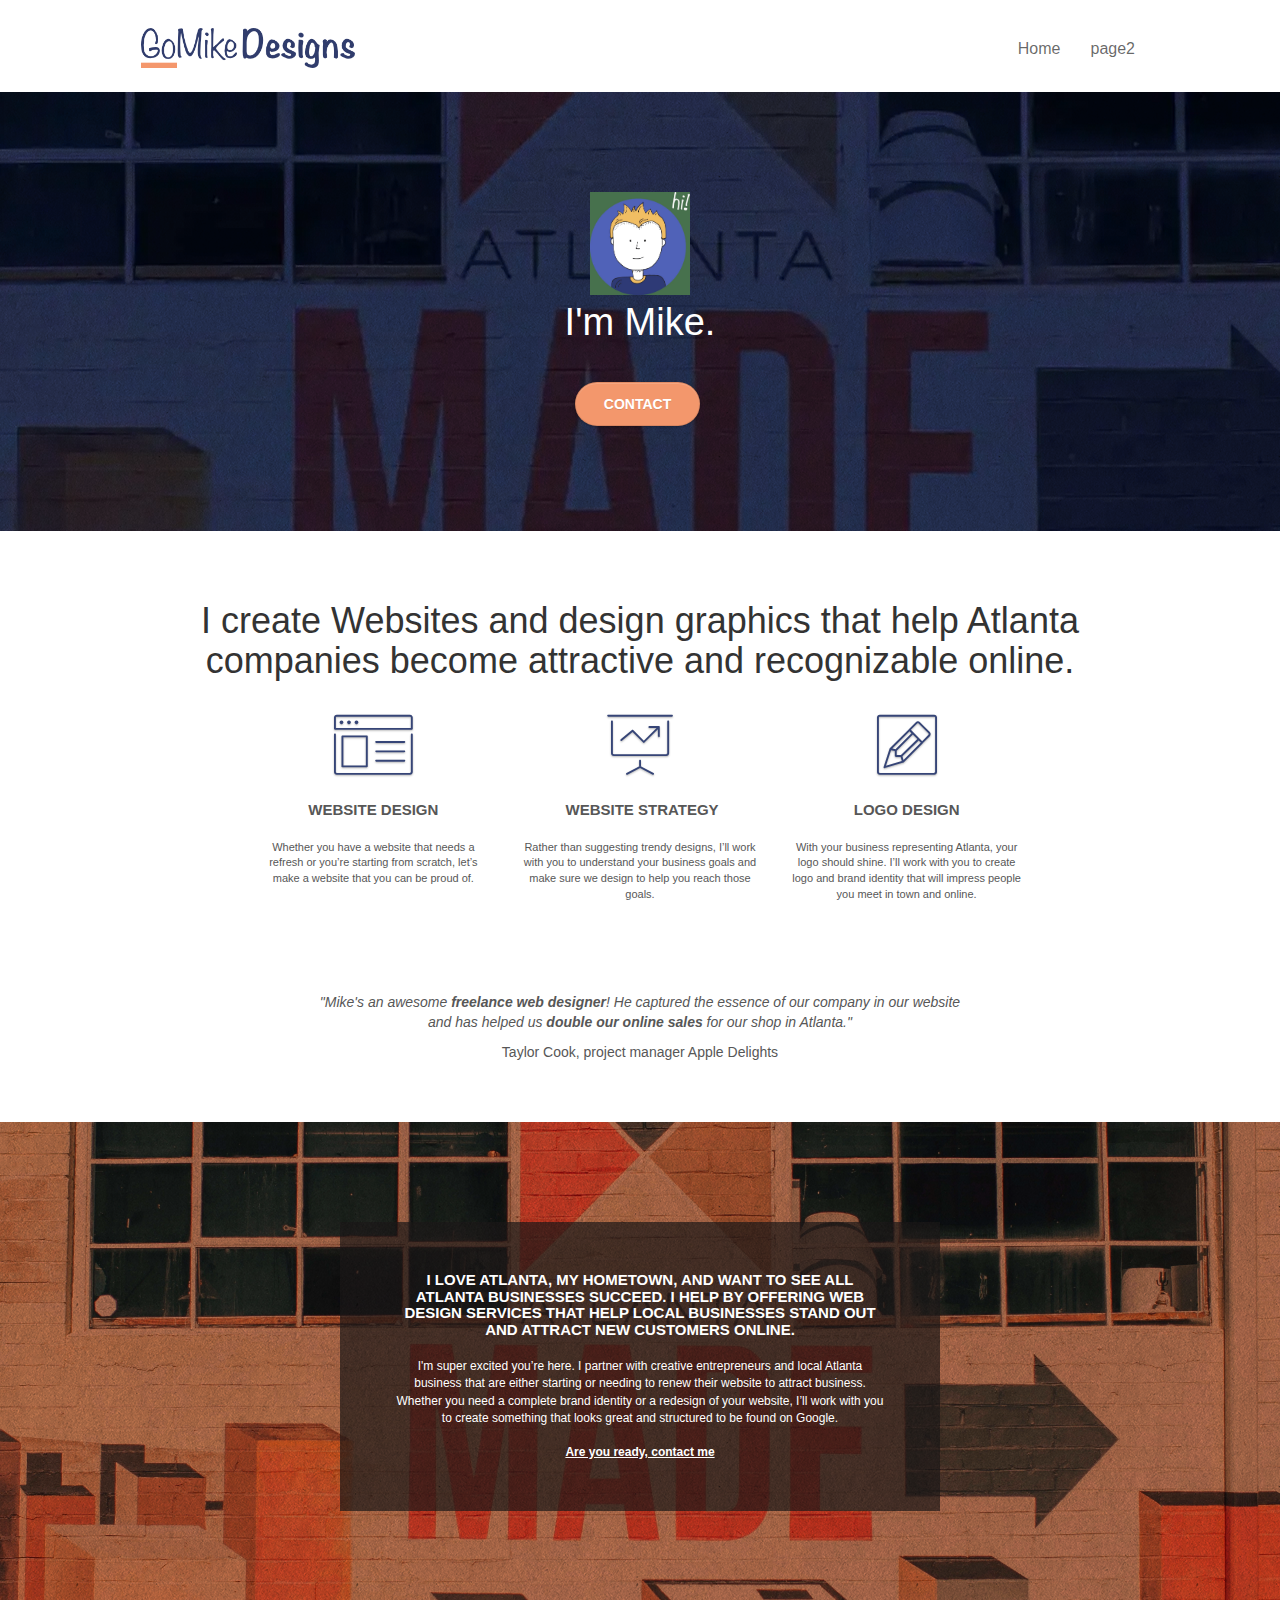
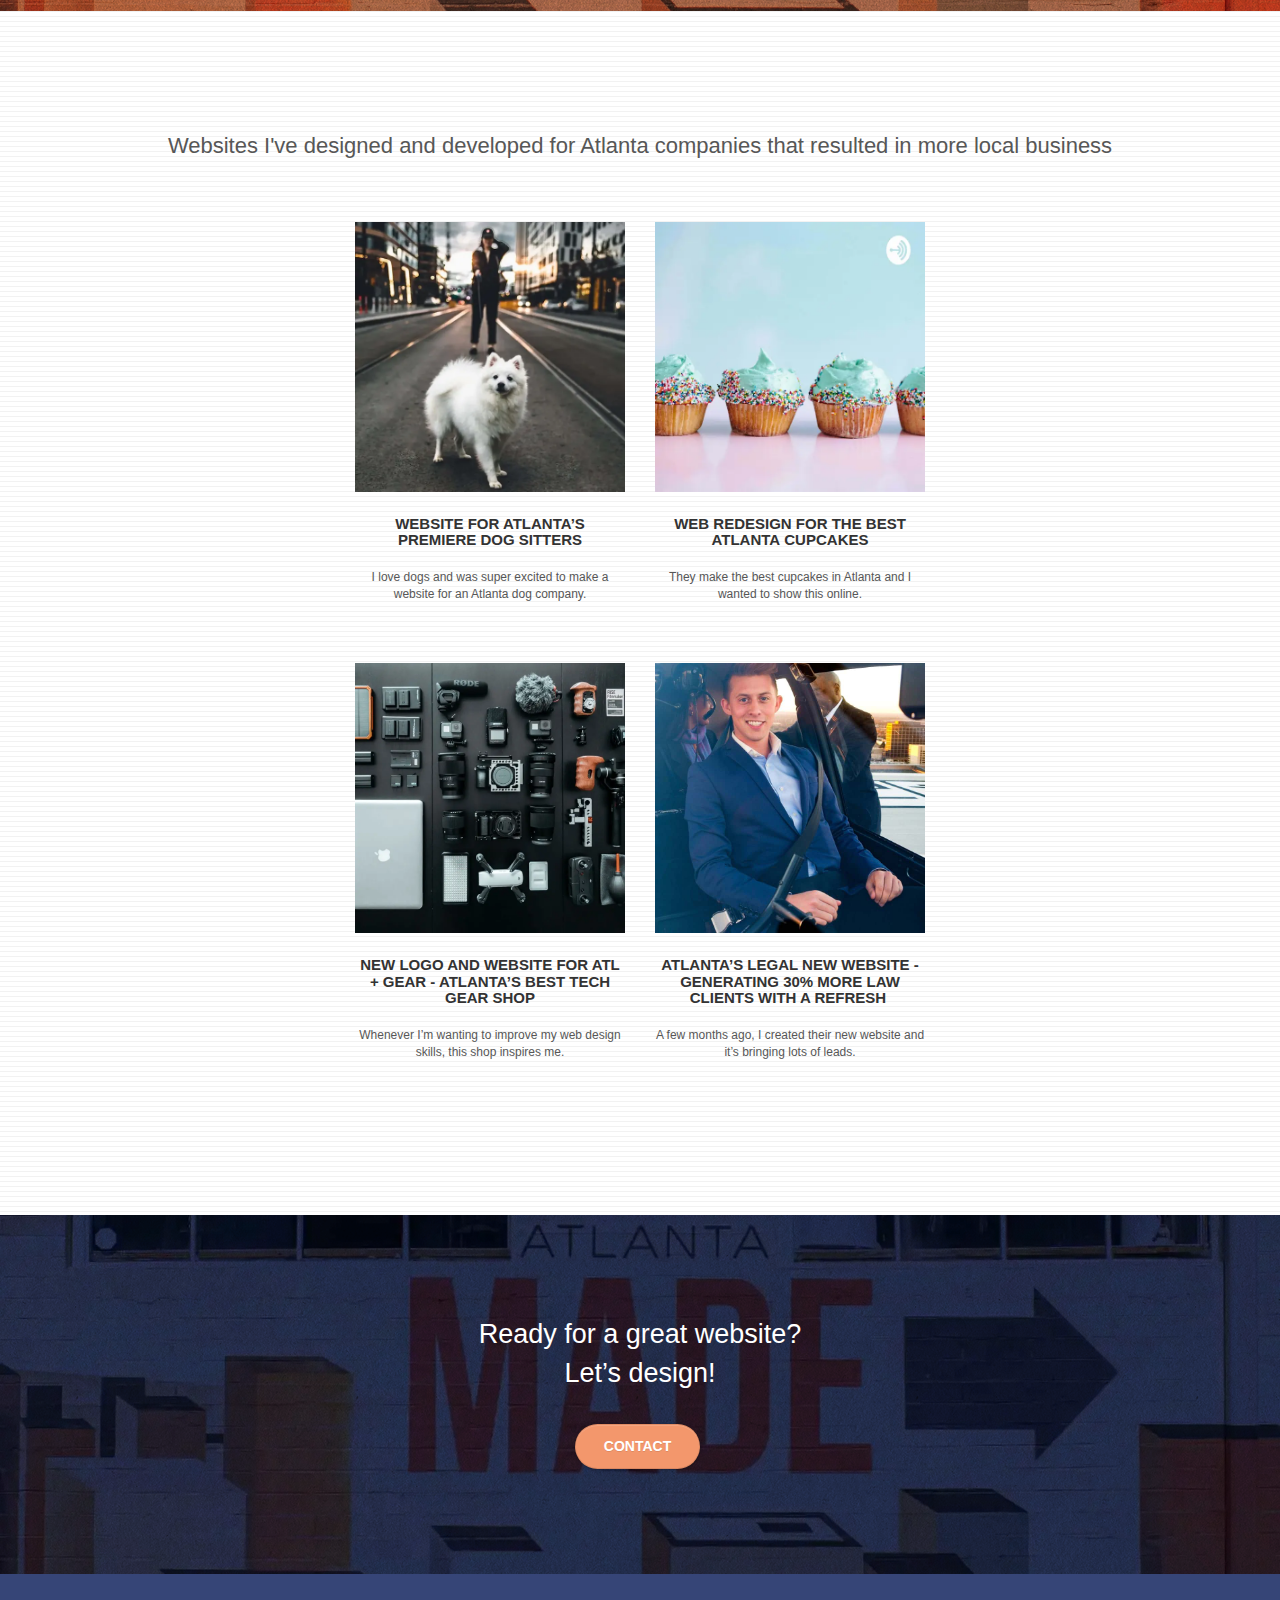
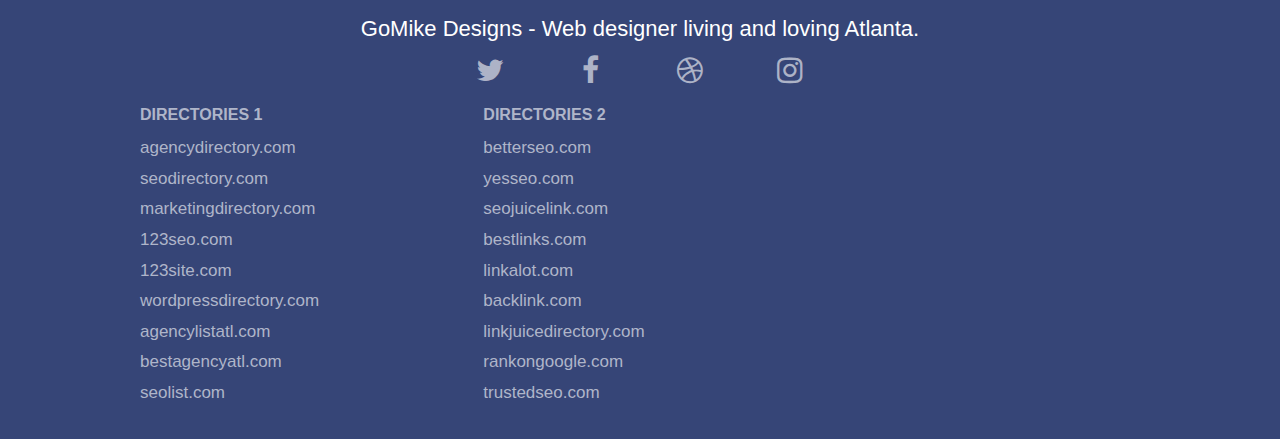
==== commit b44756b7: "fixed a screen reader issue that I manually found on homepage bloc-5" ====
--- a/P4-Project-Updates/index.html
+++ b/P4-Project-Updates/index.html
@@ -63,7 +63,7 @@
 <!-- bloc-0 END -->
 
 <!-- bloc-1-hero -->
-<div class="bloc bgc-dark-slate-blue bg-atlanta-20made-20sign d-bloc bg-t-edge bloc-bg-texture texture-paper b-parallax" id="bloc-1-hero">
+<div class="bloc bgc-dark-slate-blue bg-atlanta-20made-20sign d-bloc bg-t-edge bloc-bg-texture texture-paper b-parallax">
 	<div class="container bloc-lg">
 		<div class="row tight-width-whitespace">
 			<div class="col-sm-12">
@@ -72,7 +72,7 @@
 					I'm Mike.
 				</p>
 				<div class="text-center">
-					<a href="page2.html" class="btn btn-lg btn-clean btn-rd cta-hero btn-atomic-tangerine" id="cta-hero">Contact</a>
+					<a href="page2.html" class="btn btn-lg btn-clean btn-rd cta-hero btn-atomic-tangerine">Contact</a>
 				</div>
 			</div>
 		</div>
@@ -161,7 +161,7 @@
 		</div>
 		<div class="row tight-width-whitespace portfolio-row">
 			<div class="col-sm-6">
-				<a href="#" data-lightbox="img/white_small_dog_in_the_city.webp" data-gallery-id="gallery-1" data-caption="Website for Atlanta's Premiere dog salon" data-frame="snapshot-lb"><img src="img/white_small_dog_in_the_city.webp" width="600" height="338" class="img-responsive portfolio-thumb" alt="dog"/></a>
+				<a href="#" data-lightbox="img/white_small_dog_in_the_city.webp" data-gallery-id="gallery-1" data-caption="Website for Atlanta's Premiere dog salon" data-frame="snapshot-lb"><img src="img/white_small_dog_in_the_city.webp" width="600" height="338" class="img-responsive portfolio-thumb" alt="white small dog in the city"/></a>
 				<h3 class="mg-md text-center">
 					Website for Atlanta&rsquo;s premiere Dog Sitters
 				</h3>
@@ -204,18 +204,32 @@
 <!-- bloc-4-portfolio END -->
 
 <!-- bloc-5-cta -->
-<section class="bloc bgc-dark-slate-blue bg-atlanta-20made-20sign d-bloc bloc-bg-texture texture-paper" id="bloc-5-cta">
+<!-- <div class="bloc bgc-dark-slate-blue bg-atlanta-20made-20sign d-bloc bloc-bg-texture texture-paper" id="bloc-5-cta">
 	<div class="container bloc-lg">
 		<div class="row">
-			<h2 class="mg-md text-center tc-white">
+			<p class="mg-md text-center tc-white">
 				Ready for a great website? <br>Let&rsquo;s design!
-			</h2>
+			</p>
 			<div class="col-sm-12 text-center">
 				<a href="page2.html" class="btn btn-atomic-tangerine btn-clean btn-rd btn-lg cta-hero">Contact</a>
 			</div>
 		</div>
 	</div>
-</section>
+</div> -->
+<div class="bloc bgc-dark-slate-blue bg-atlanta-20made-20sign d-bloc bloc-bg-texture texture-paper b-parallax">
+	<div class="container bloc-lg">
+		<div class="row tight-width-whitespace">
+			<div class="col-sm-12">
+				<p class="text-center hero-bloc-text-sub tc-white ">
+					Ready for a great website? <br>Let&rsquo;s design!
+				</p>
+				<div class="text-center">
+					<a href="page2.html" class="btn btn-lg btn-clean btn-rd cta-hero btn-atomic-tangerine">Contact</a>
+				</div>
+			</div>
+		</div>
+	</div>
+</div>
 <!-- bloc-5-cta END -->
 
 <!-- Footer - bloc-8 -->
--- a/P4-Project-Updates/style.css
+++ b/P4-Project-Updates/style.css
@@ -695,7 +695,7 @@
 }
 
 .hero-bloc-text-sub {
-    font-size: 36px;
+    font-size: 27px;
 }
 
 .statement-bloc-text {
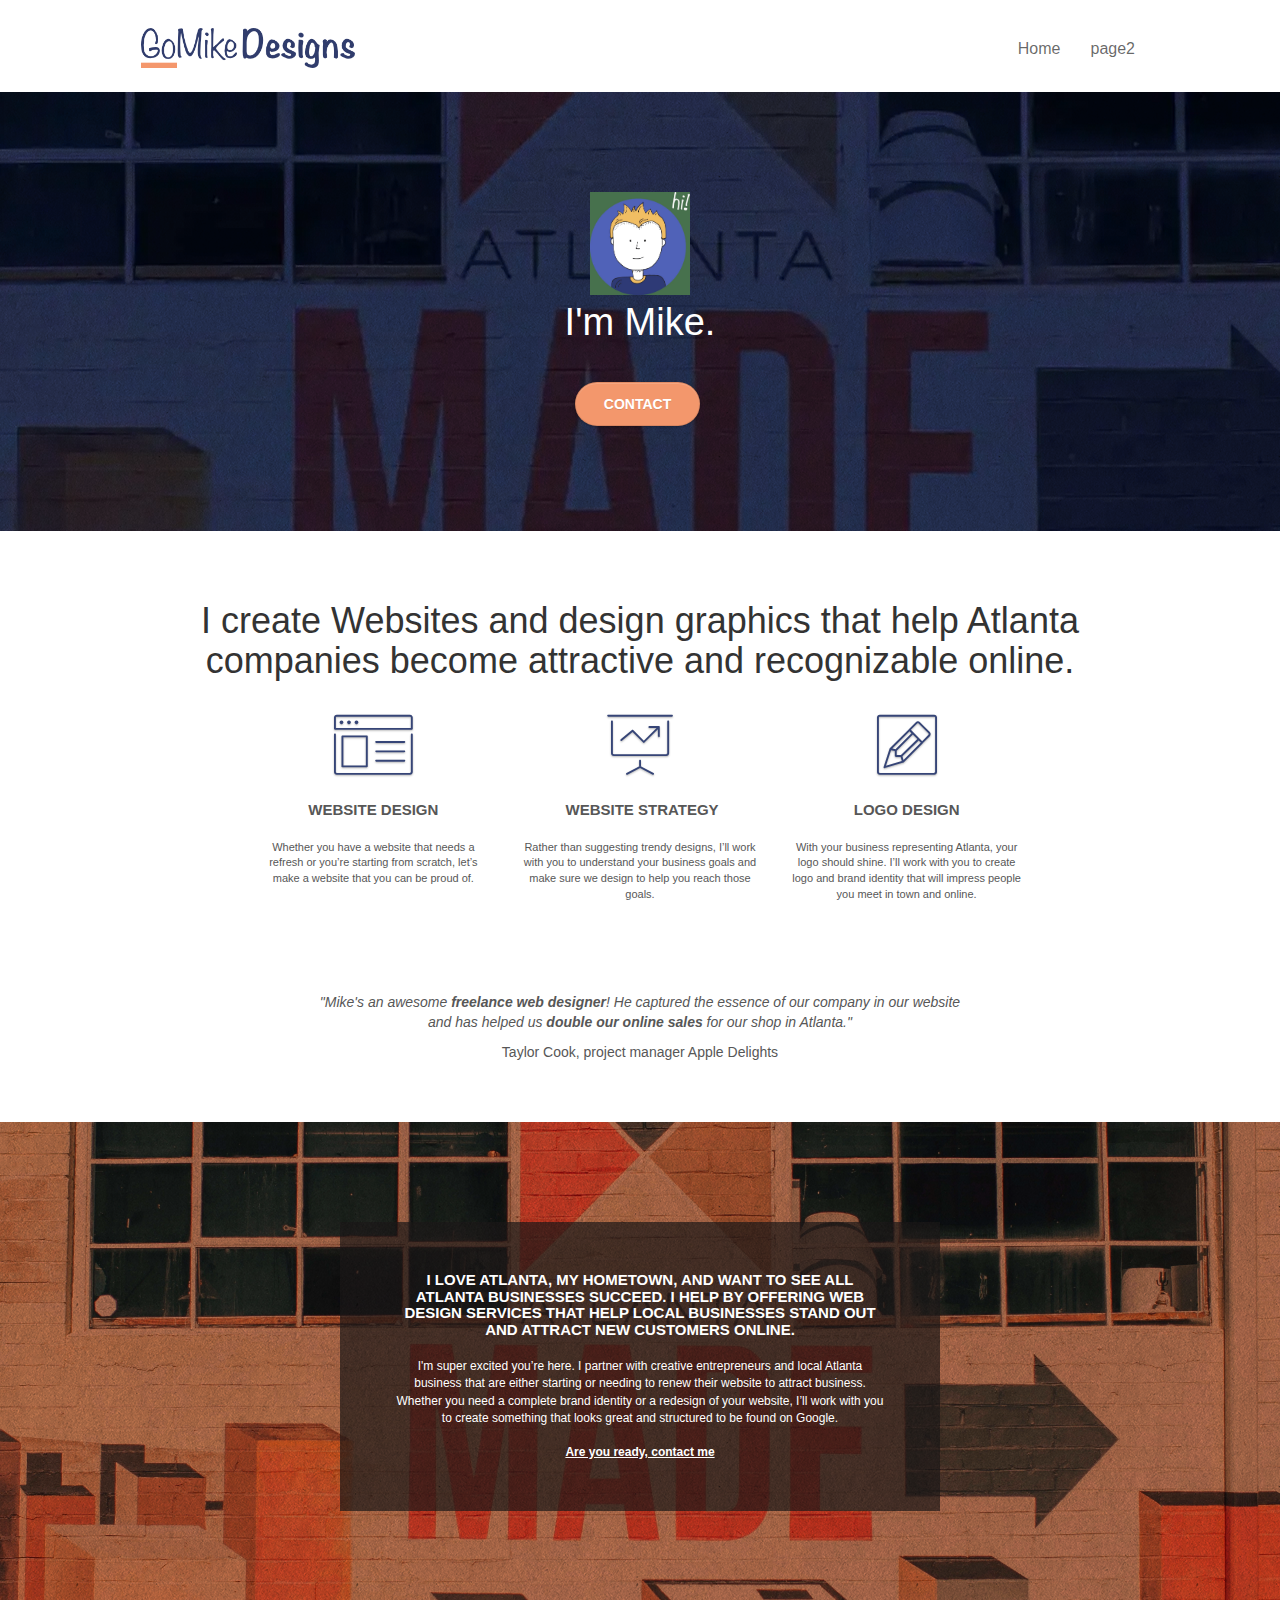
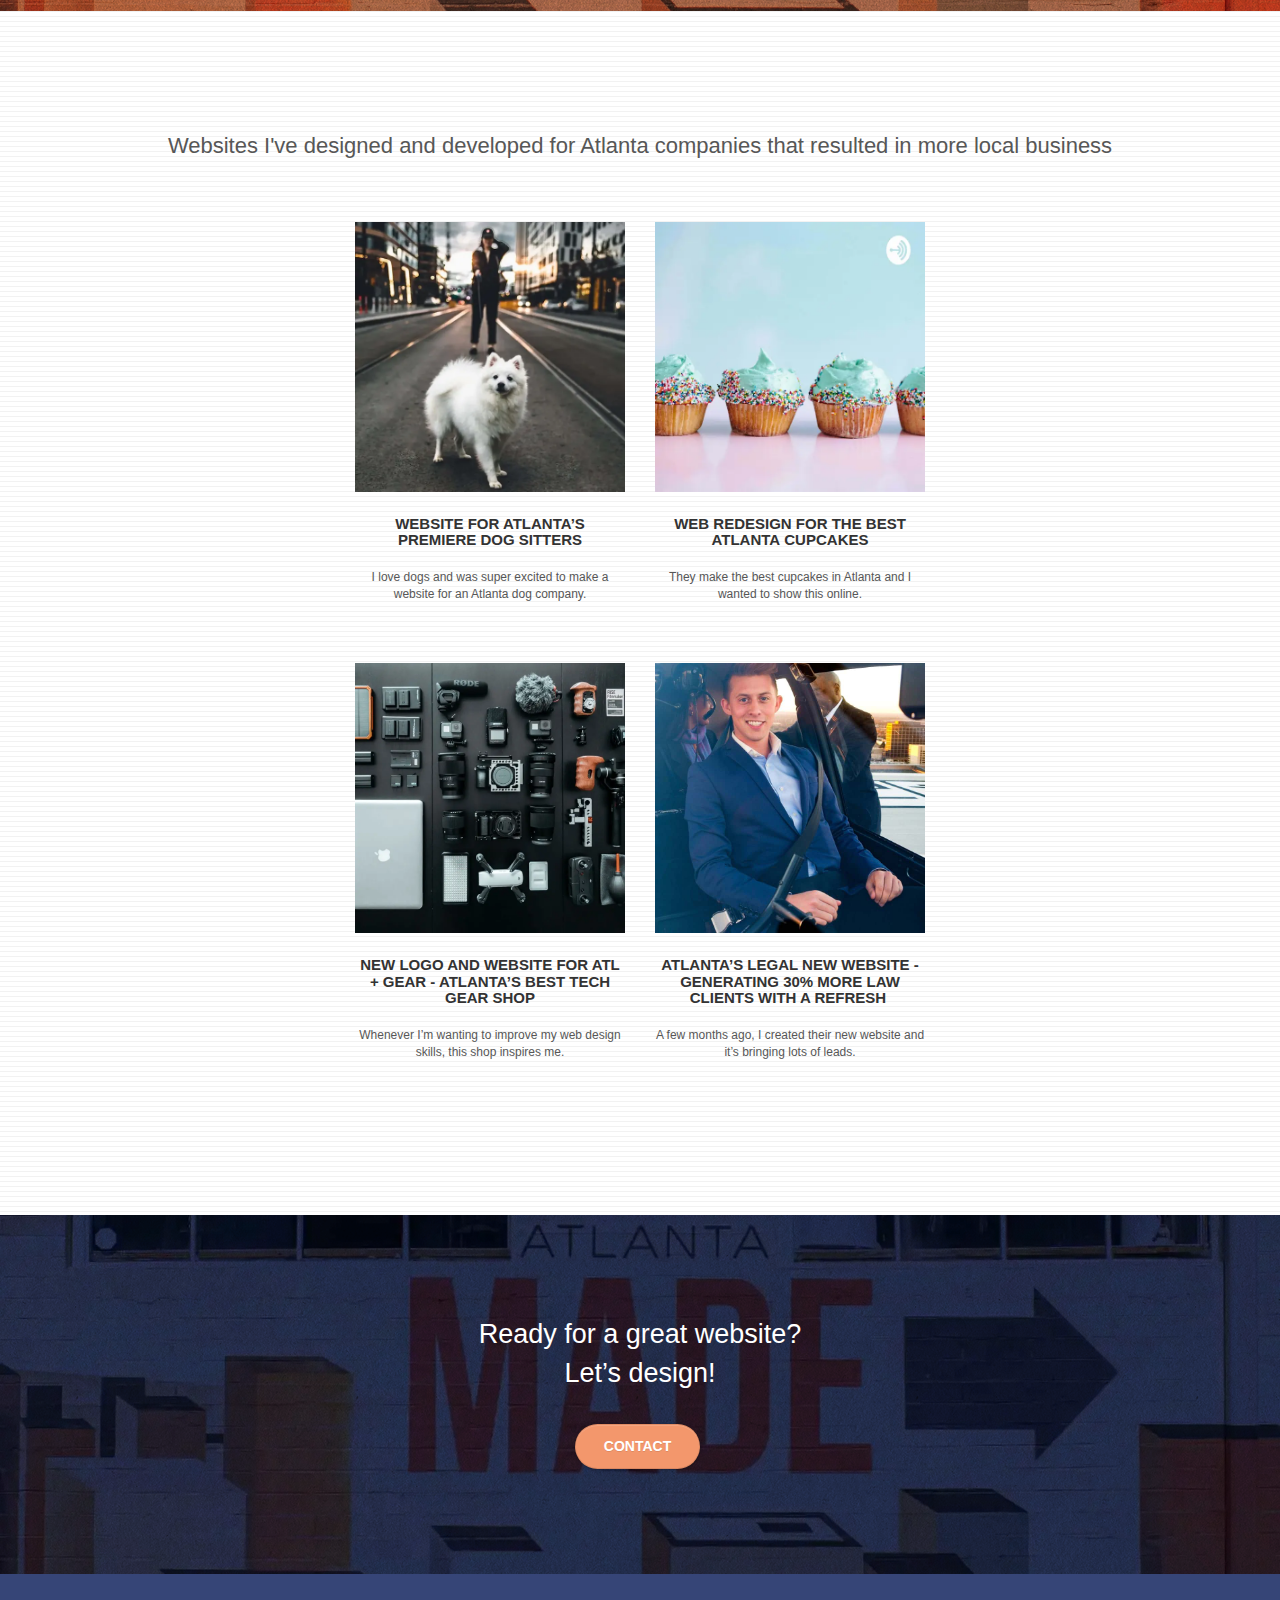
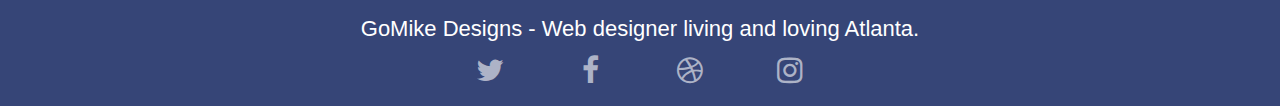
==== commit 174a61e0: "fixed head and it changed the layout" ====
--- a/P4-Project-Updates/index.html
+++ b/P4-Project-Updates/index.html
@@ -265,9 +265,9 @@
 					<!-- <div class="keywords" style="color:#364577;">web agency atlanta, web strategy, web design, logo, website, web, internet, logo design</div> -->
 
 				</div>
-					<div class="row">
-						<!-- all broken links -->
-					<!-- <div class="col-sm-4">
+					<!-- <div class="row">
+						 all broken links 
+					 <div class="col-sm-4">
 						<h3 class="col-sm-4_header">Partners</h3>
 							<ul>
 								<li><a href="car.com">car.com</a></li>
@@ -275,7 +275,7 @@
 								<li><a href="myroof.com">myroof.com</a></li>
 								<li><a href="realestateseo.com">realestateseo.com</a></li> 
 							</ul>		
-					</div> -->
+					</div> 
 					<div class="col-sm-4">
 						<h3 class="col-sm-4_header">Directories 1</h3>
 						<ul>
@@ -303,7 +303,7 @@
 							<li><a href="rankongoogle.com">rankongoogle.com</a></li>
 							<li><a href="trustedseo.com">trustedseo.com</a></li>
 						</ul>
-					</div>
+					</div> -->
 				</div>
 			</div>
 		</div>
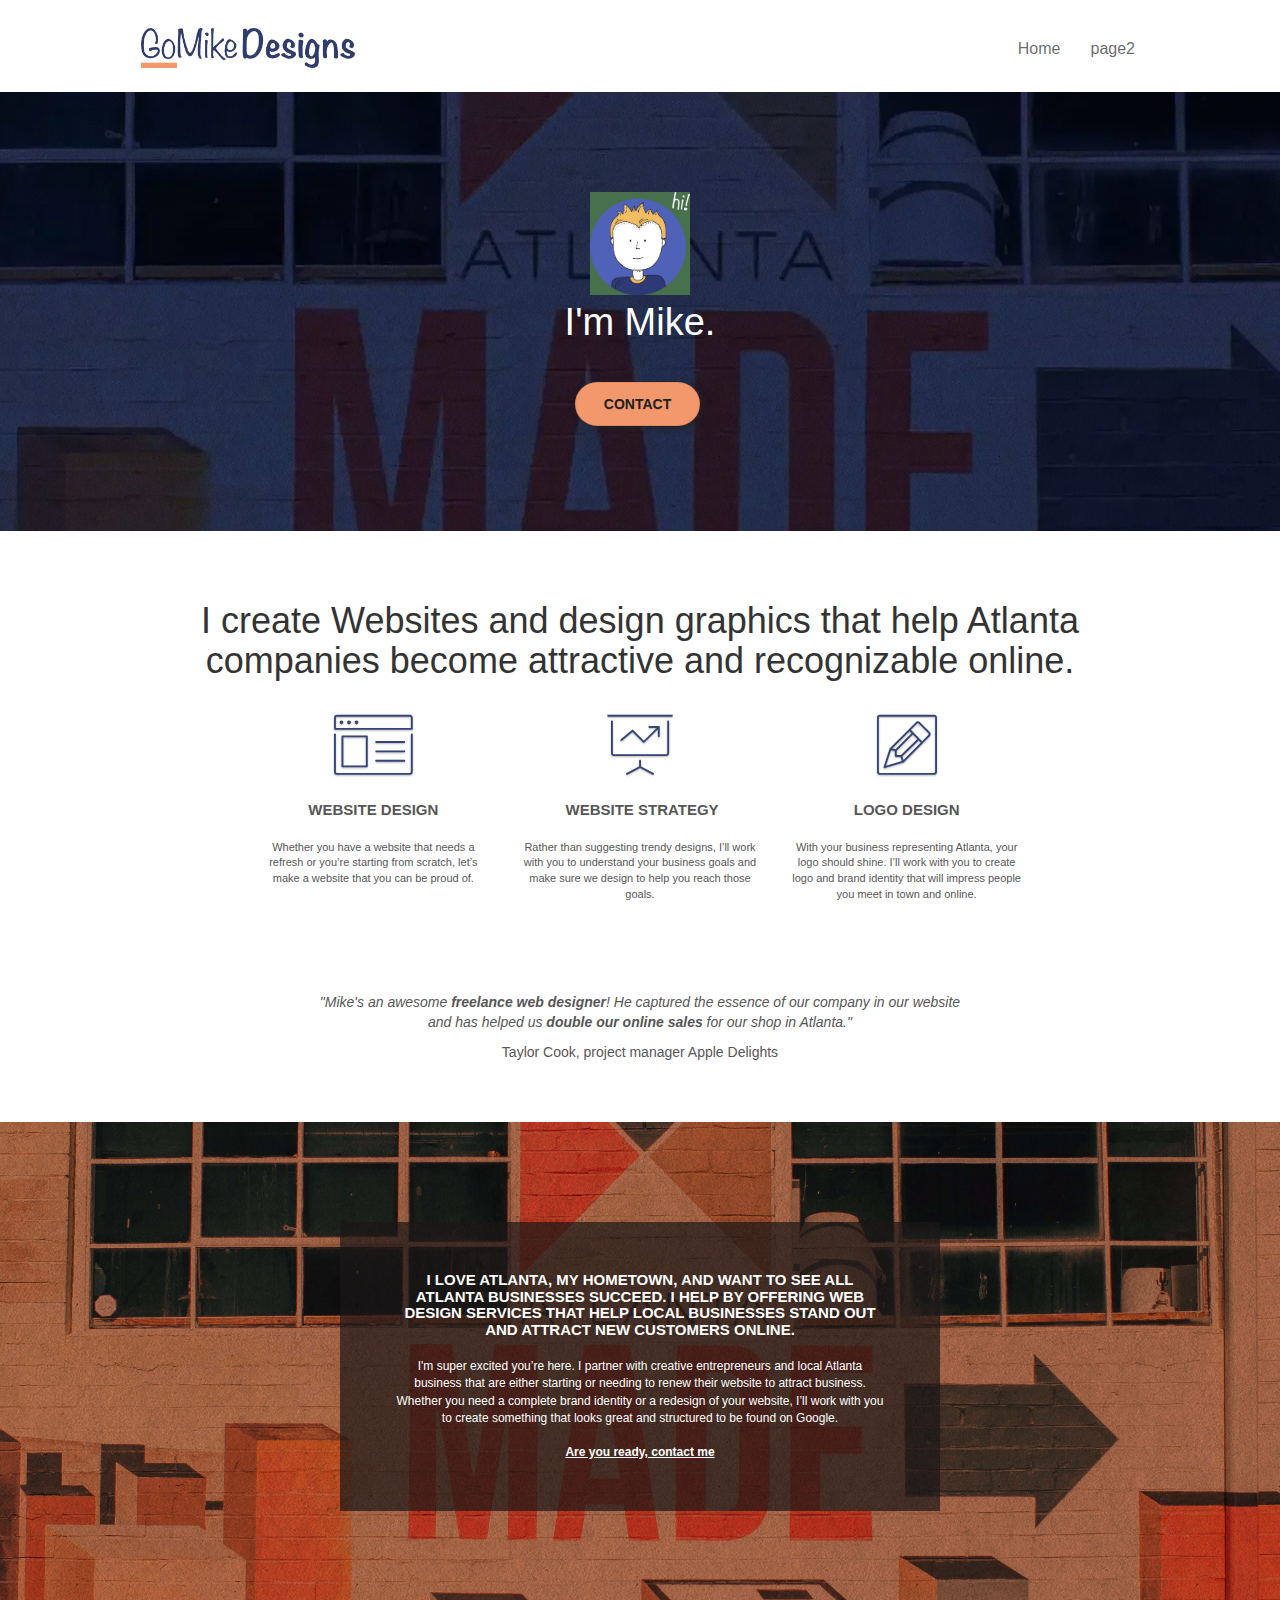
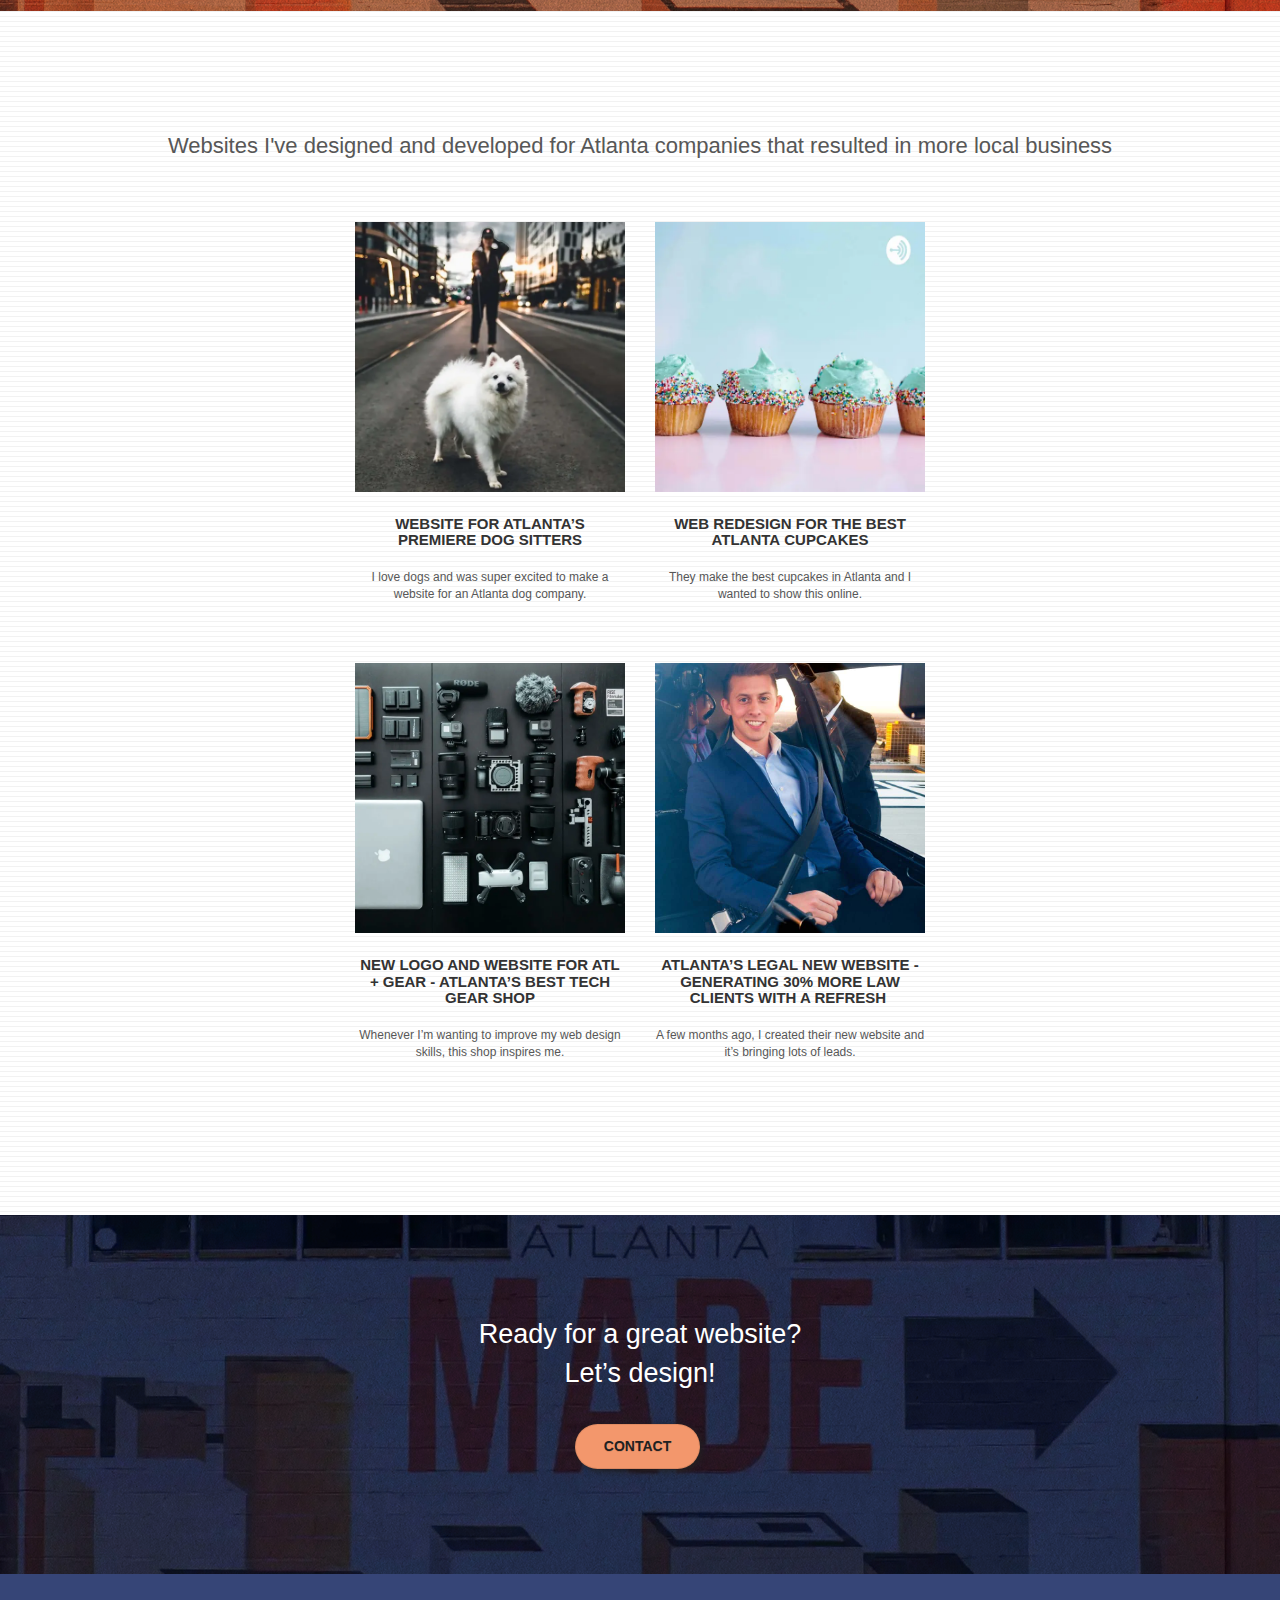
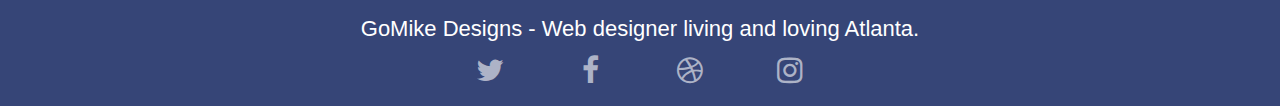
==== commit fb694016: "added aria roles to the HTML counterparts" ====
--- a/P4-Project-Updates/index.html
+++ b/P4-Project-Updates/index.html
@@ -8,7 +8,7 @@
     <meta name="robots" content="index, follow">
 	<link rel="shortcut icon" type="image/png" href="favicon.jpg">
     
-	<link rel="stylesheet" type="text/css" href="./css/bootstrap.css">
+	<link rel="stylesheet" type="text/css" href="./css/bootstrap-min.css">
 	<link rel="stylesheet" type="text/css" href="style.css">
 	<link rel="stylesheet" type="text/css" href="./css/font-awesome.css">
 	<link rel="stylesheet" type="text/css" href="./css/et-line.css">
@@ -28,14 +28,13 @@
 <!-- Analytics END -->
     
 </head>
-<body>
+<body class="page-container">
 <!-- Main container -->
-<main class="page-container">
     
 <!-- bloc-0 -->
-<header class="bloc bgc-white l-bloc " id="bloc-0">
+<header role="banner" class="bloc bgc-white l-bloc " id="bloc-0">
 	<div class="container bloc-sm">
-		<nav class="navbar row">
+		<nav role="navigation" class="navbar row">
 			<div class="navbar-header">
 					<!-- <div class="keywords" style="color:#cccccc;font-size:1px;">web agency atlanta, web strategy, web design, logo, website, web, internet, logo design</div> -->
 				<a class="navbar-brand" href="index.html"><img src="img/atlanta-web-design-logo.png" alt="Go Mike Designs" width="386" height="72" /></a>
@@ -61,7 +60,7 @@
 	</div>
 </header>
 <!-- bloc-0 END -->
-
+<main role="main">
 <!-- bloc-1-hero -->
 <div class="bloc bgc-dark-slate-blue bg-atlanta-20made-20sign d-bloc bg-t-edge bloc-bg-texture texture-paper b-parallax">
 	<div class="container bloc-lg">
@@ -231,9 +230,9 @@
 	</div>
 </div>
 <!-- bloc-5-cta END -->
-
+</main>
 <!-- Footer - bloc-8 -->
-<footer class="bloc bgc-dark-slate-blue d-bloc" id="bloc-8">
+<footer role="contentinfo" class="bloc bgc-dark-slate-blue d-bloc" id="bloc-8">
 	<div class="container bloc-sm">
 		<div class="row">
 			<div class="col-sm-12">
@@ -307,11 +306,9 @@
 				</div>
 			</div>
 		</div>
-	</div>
 </footer>
 <!-- Footer - bloc-8 END -->
 
-</main>
 <!-- Main container END -->
     
 
--- a/P4-Project-Updates/style.css
+++ b/P4-Project-Updates/style.css
@@ -821,12 +821,14 @@
 
 .btn-atomic-tangerine {
     background: #F3976C;
-    color: #FFFFFF!important;
+    color: #212121!important;
+    box-shadow: 2px 2px 7px #212121;
 }
 
 .btn-atomic-tangerine:hover {
     background: #c27956!important;
-    color: #FFFFFF!important;
+    color: #212121!important;
+    box-shadow: 5px 5px 7px #212121;
 }
 
 .ltc-white {
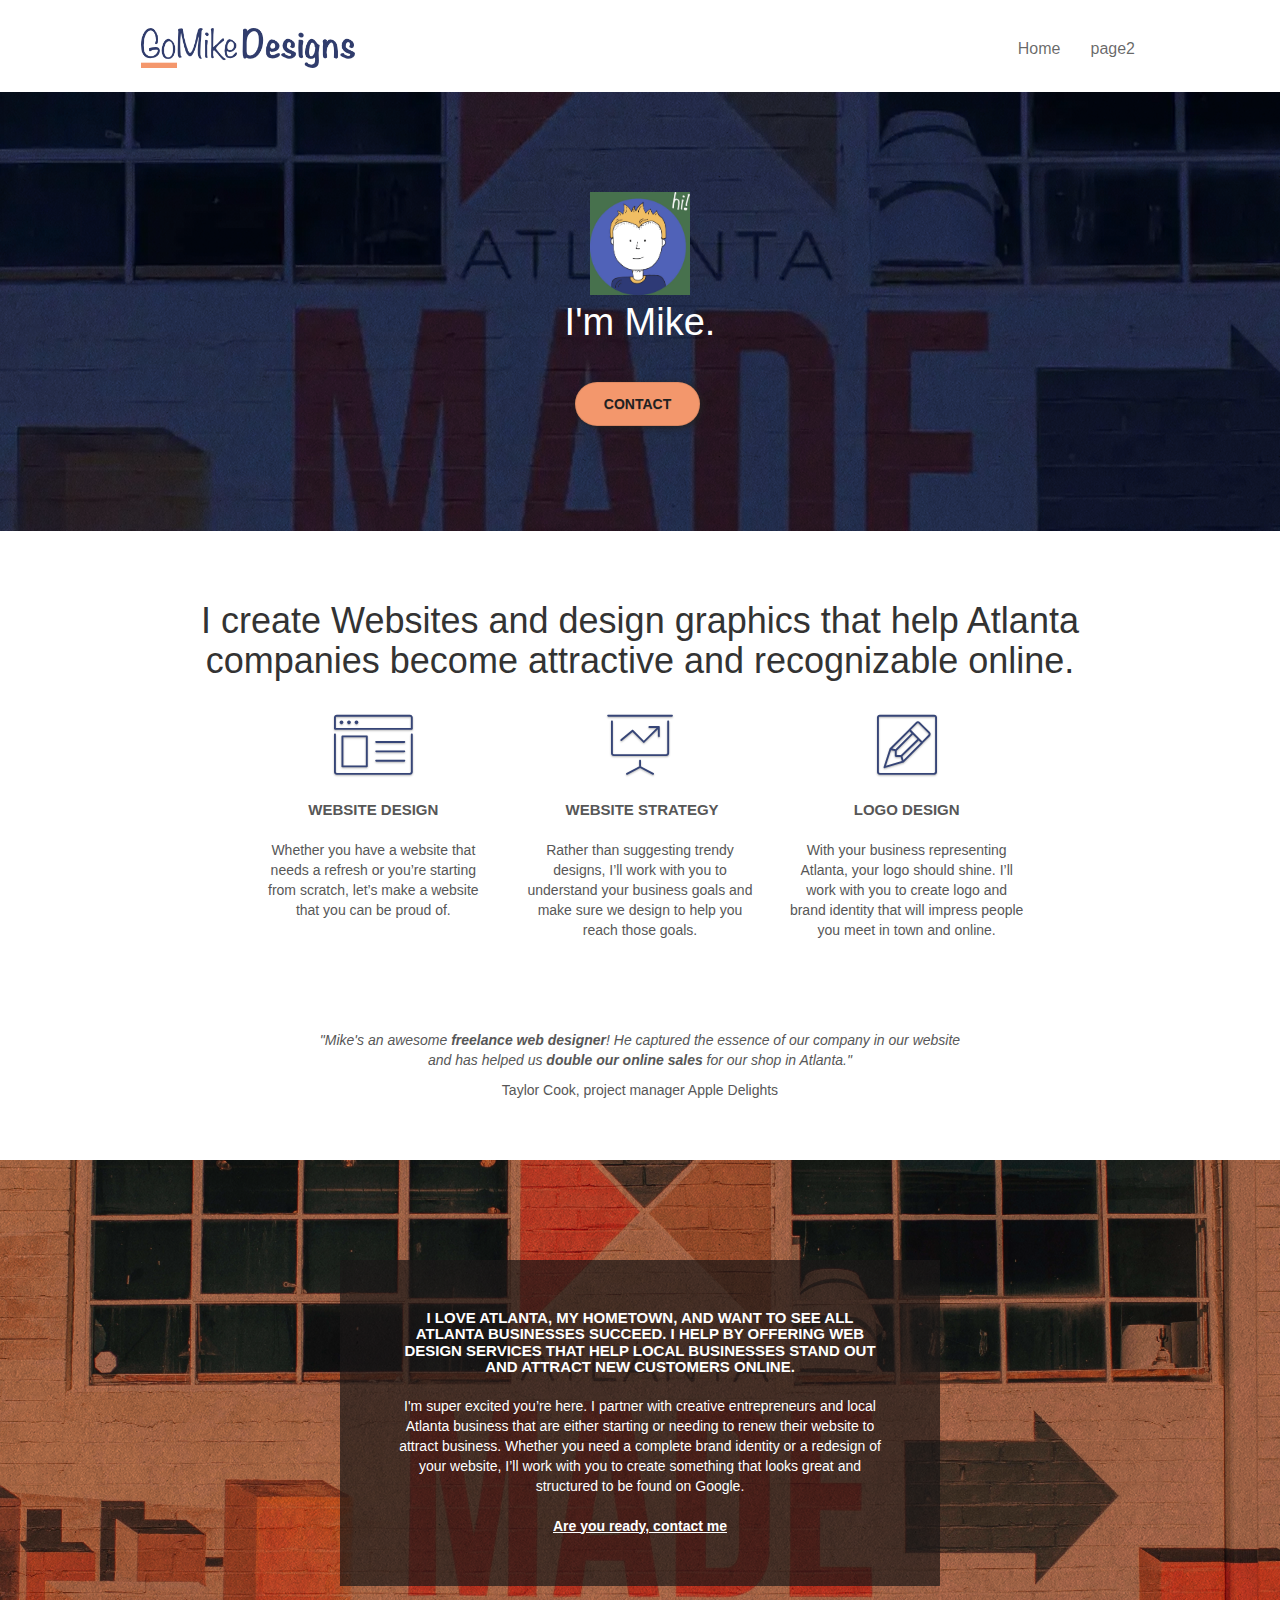
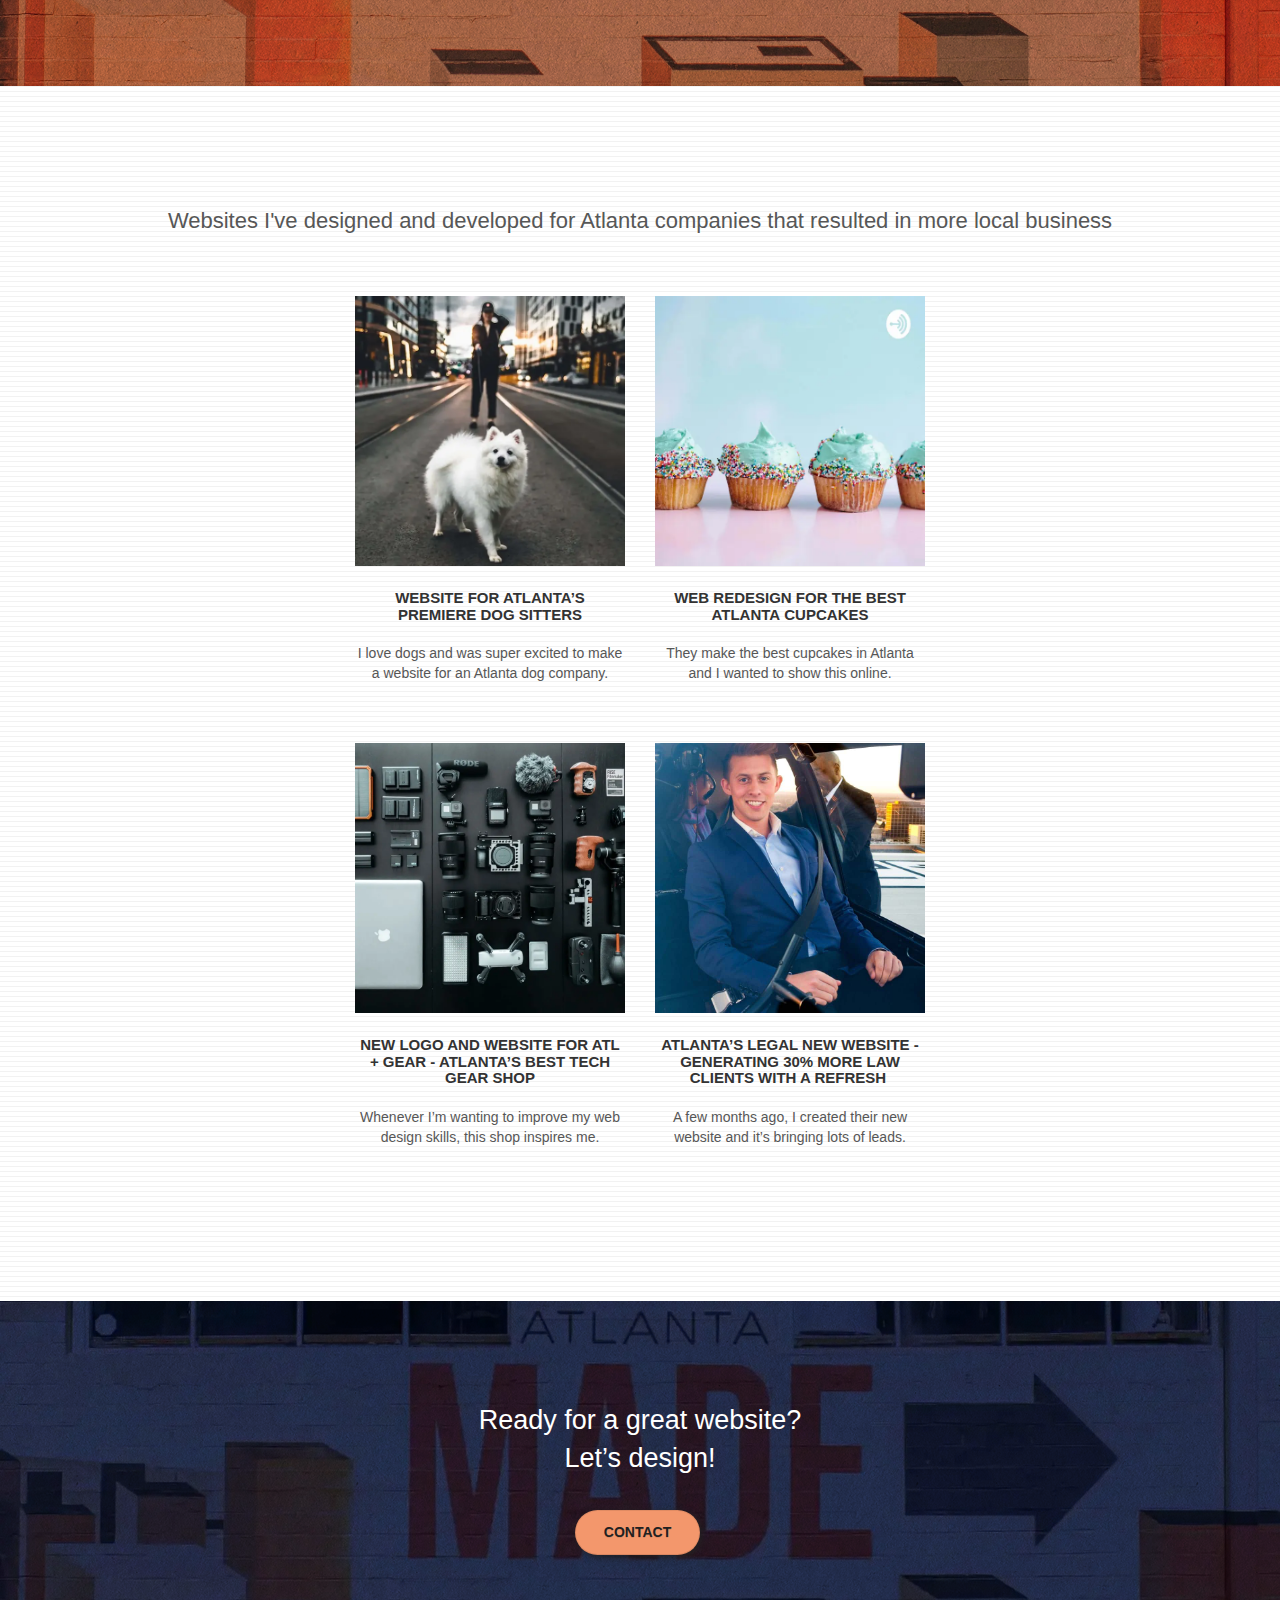
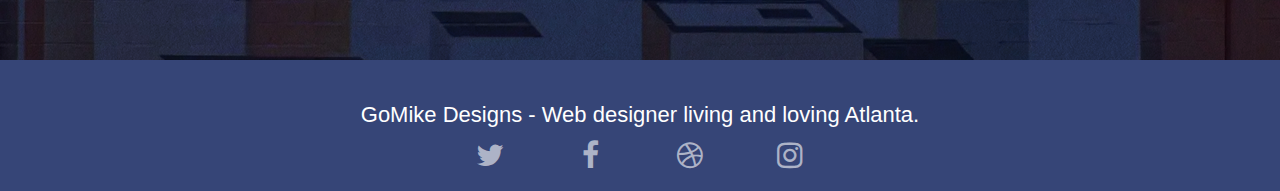
==== commit 0176b2e1: "changed small things found with google extension tools" ====
--- a/P4-Project-Updates/index.html
+++ b/P4-Project-Updates/index.html
@@ -242,22 +242,22 @@
 				<div class="row row-no-gutters social">
 					<div class="col-sm-3">
 						<div class="text-center">
-							<a class="social" href="index.html" aria-label="twitter"><span class="fa fa-twitter icon-md"></span></a>
+							<a class="social" href="#" aria-label="twitter"><span class="fa fa-twitter icon-md"></span></a>
 						</div>
 					</div>
 					<div class="col-sm-3">
 						<div class="text-center">
-							<a class="social" href="index.html" aria-label="facebook"><span class="fa fa-facebook icon-md"></span></a>
+							<a class="social" href="#" aria-label="facebook"><span class="fa fa-facebook icon-md"></span></a>
 						</div>
 					</div>
 					<div class="col-sm-3">
 						<div class="text-center">
-							<a class="social" href="index.html" aria-label="dribbble"><span class="fa fa-dribbble icon-md"></span></a>
+							<a class="social" href="#" aria-label="dribbble"><span class="fa fa-dribbble icon-md"></span></a>
 						</div>
 					</div>
 					<div class="col-sm-3">
 						<div class="text-center">
-							<a class="social" href="index.html" aria-label="instagram"><span class="fa fa-instagram icon-md"></span></a>
+							<a class="social" href="#" aria-label="instagram"><span class="fa fa-instagram icon-md"></span></a>
 						</div>
 					</div>
 
--- a/P4-Project-Updates/style.css
+++ b/P4-Project-Updates/style.css
@@ -282,10 +282,10 @@
     padding-right: 0;
     padding-left: 0;
 }
-
+/* 
 #bloc-2-services p {
     font-size: 11px;
-}
+} */
 .quote {
     font-size: 14px!important;
     font-style: italic;
@@ -708,9 +708,9 @@
     margin: auto auto auto auto;
 }
 
-p {
+/* p {
     font-size: 12px;
-}
+} */
 
 .tight-width-whitespace {
     max-width: 600px;
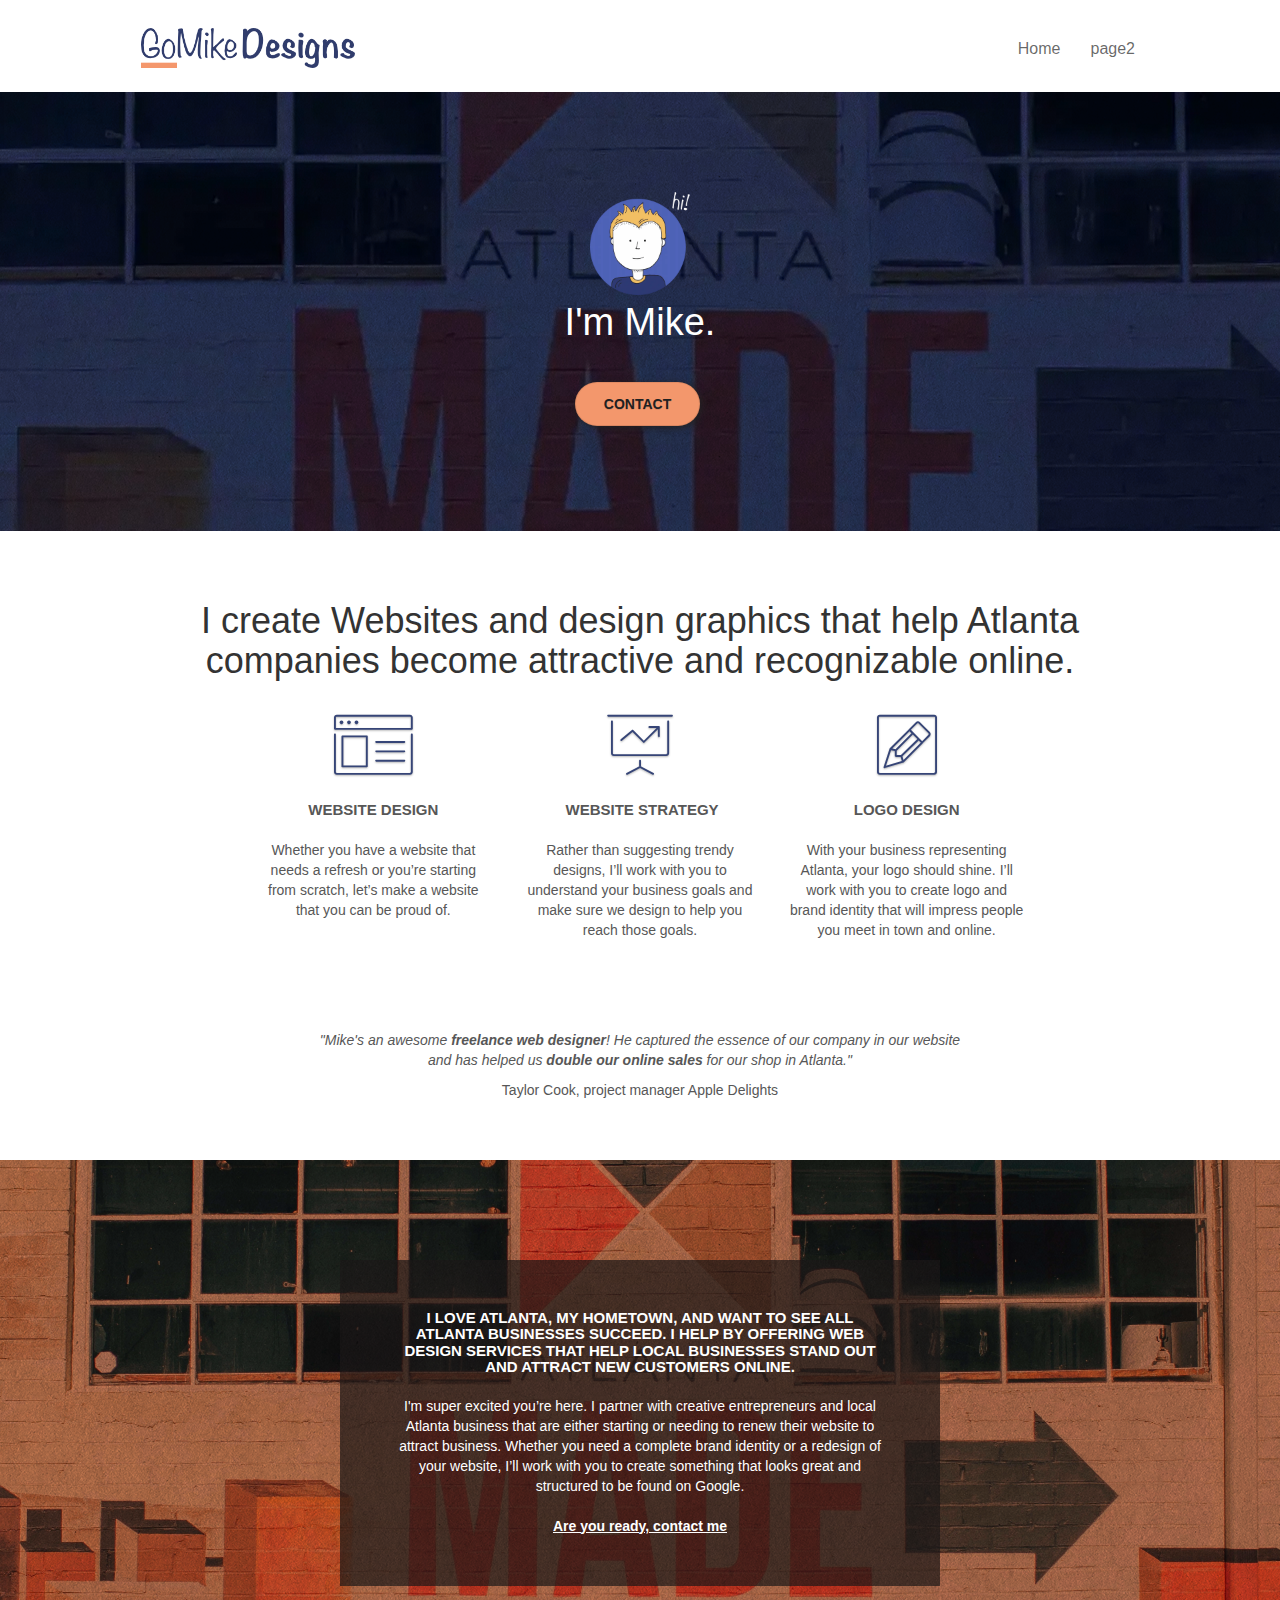
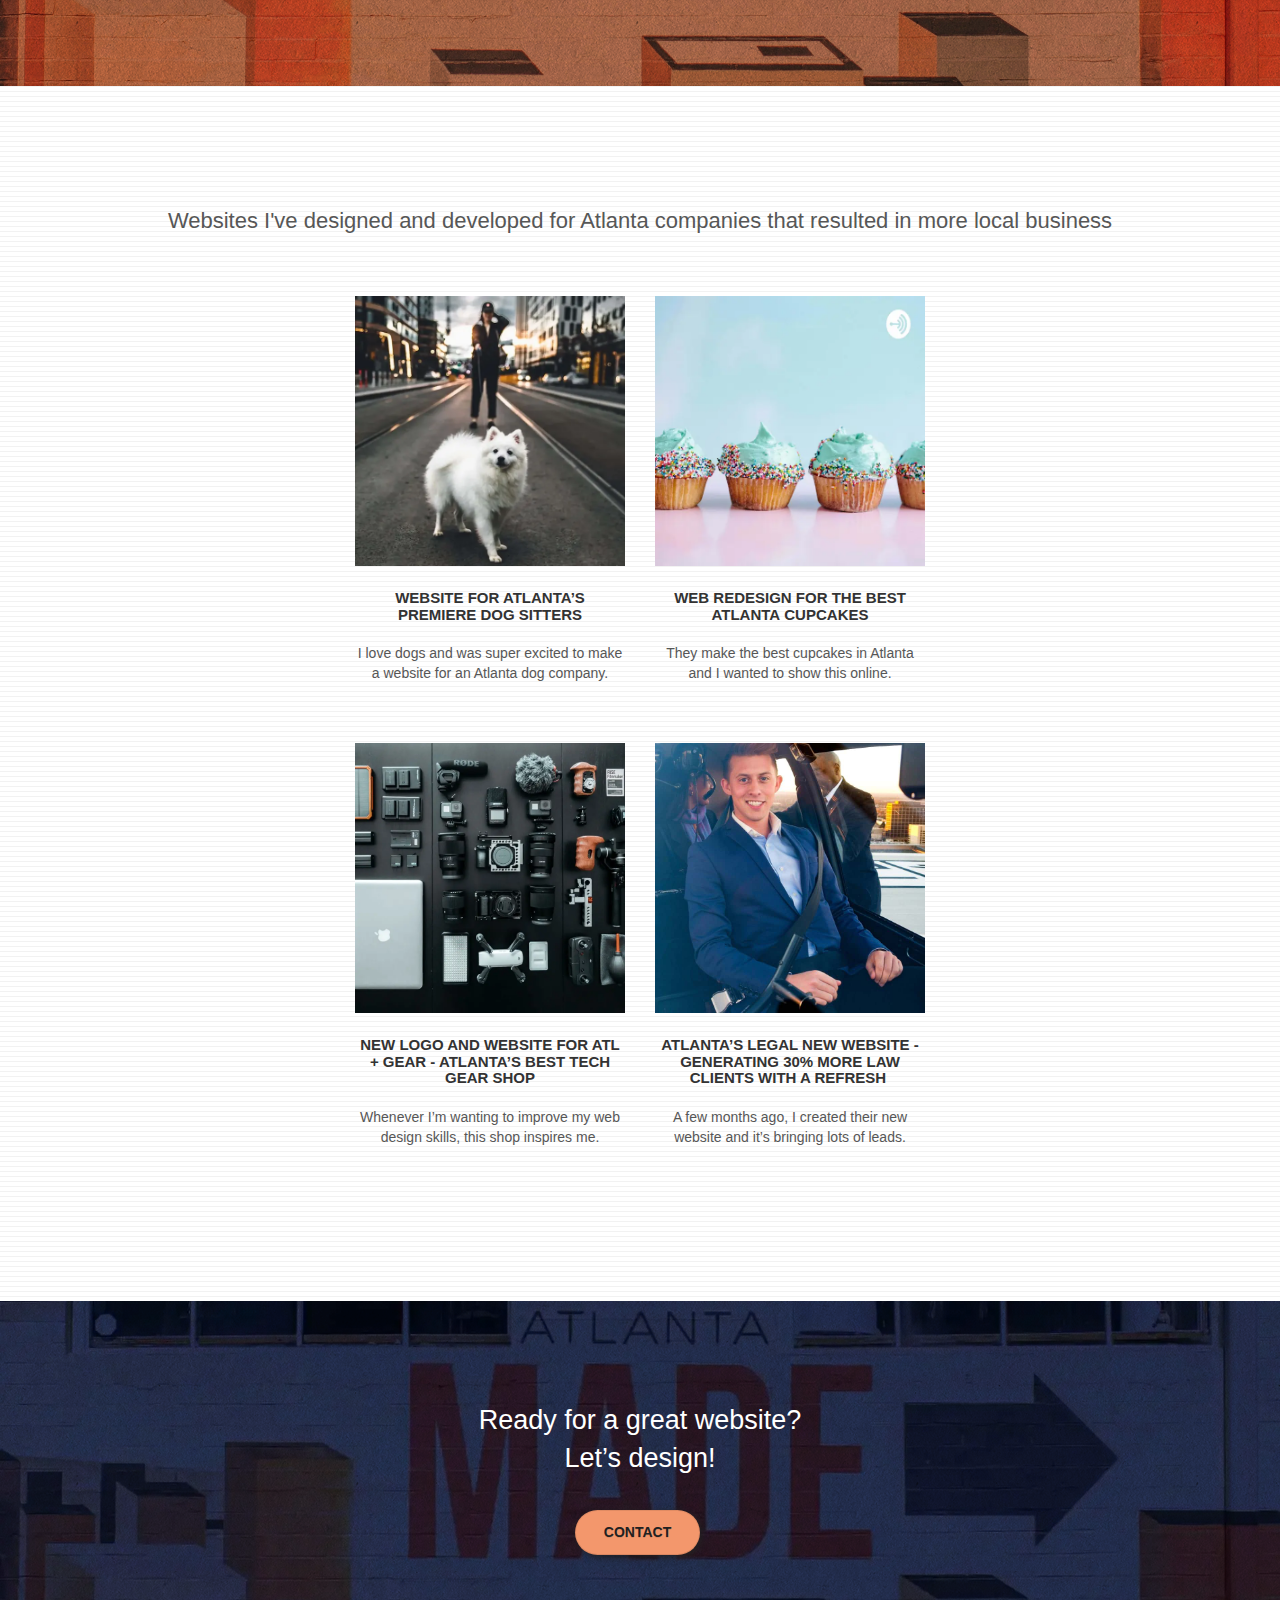
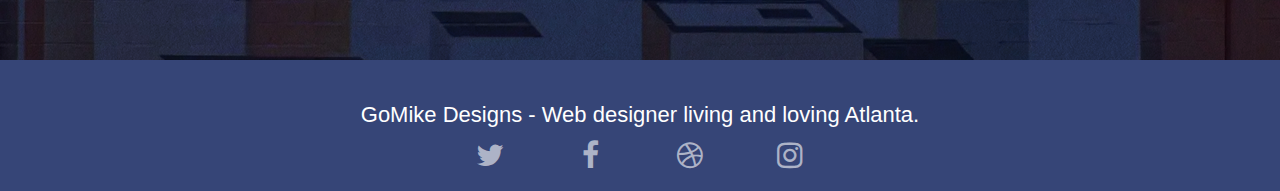
==== commit 4d36efdd: "redid htaccess and an img for the picture mike" ====
--- a/P4-Project-Updates/index.html
+++ b/P4-Project-Updates/index.html
@@ -66,7 +66,7 @@
 	<div class="container bloc-lg">
 		<div class="row tight-width-whitespace">
 			<div class="col-sm-12">
-				<img src="img/atlanta_web_designer_mike@2x.jpg" class="center-block image-resize-mode" width="100" height="103" alt="Hi!" />
+				<img src="img/atlanta-web-designer-mike.webp" class="center-block image-resize-mode" width="100" height="103" alt="Hi!" />
 				<p class="text-center hero-bloc-text tc-white ">
 					I'm Mike.
 				</p>
--- a/P4-Project-Updates/style.css
+++ b/P4-Project-Updates/style.css
@@ -1042,9 +1042,6 @@
     .a-block {
         padding: 0 10px;
     }
-    .btn-dwn {
-        display: none;
-    }
     .voffset {
         margin-top: 5px;
     }
